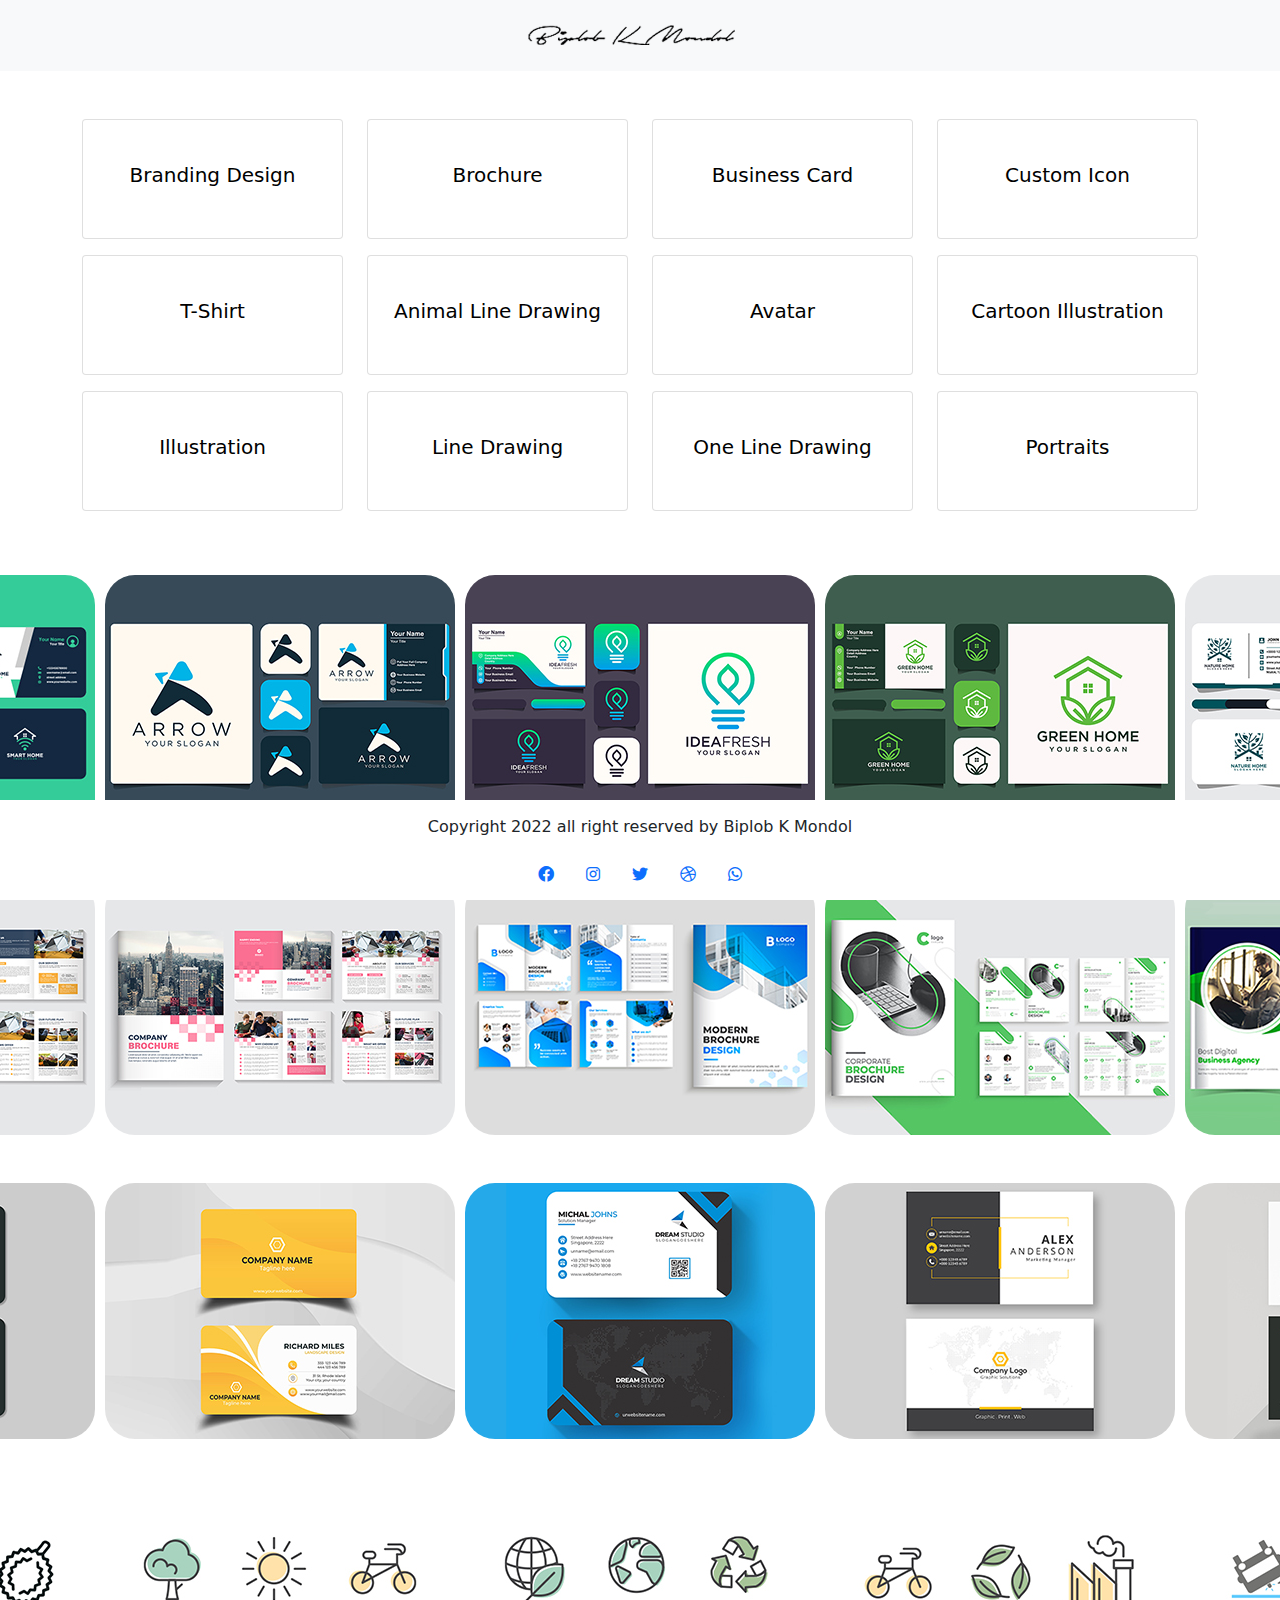
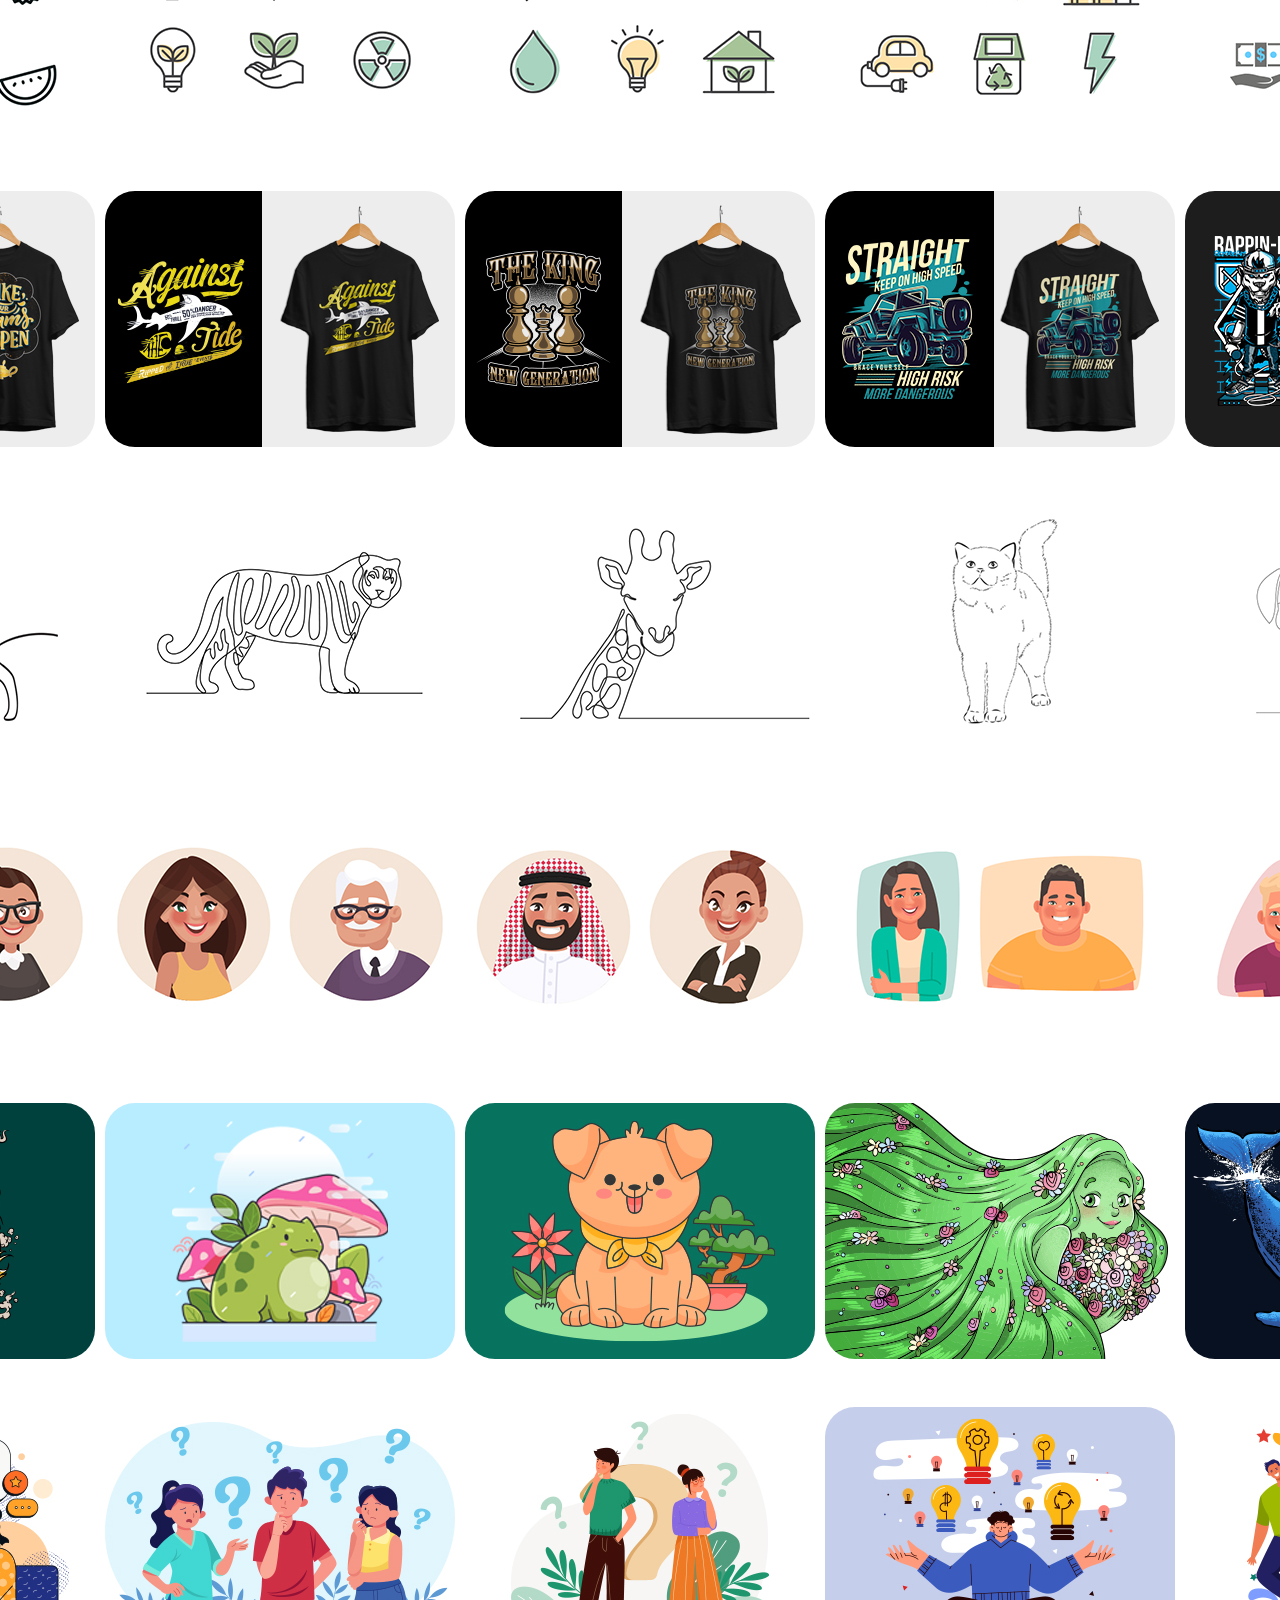
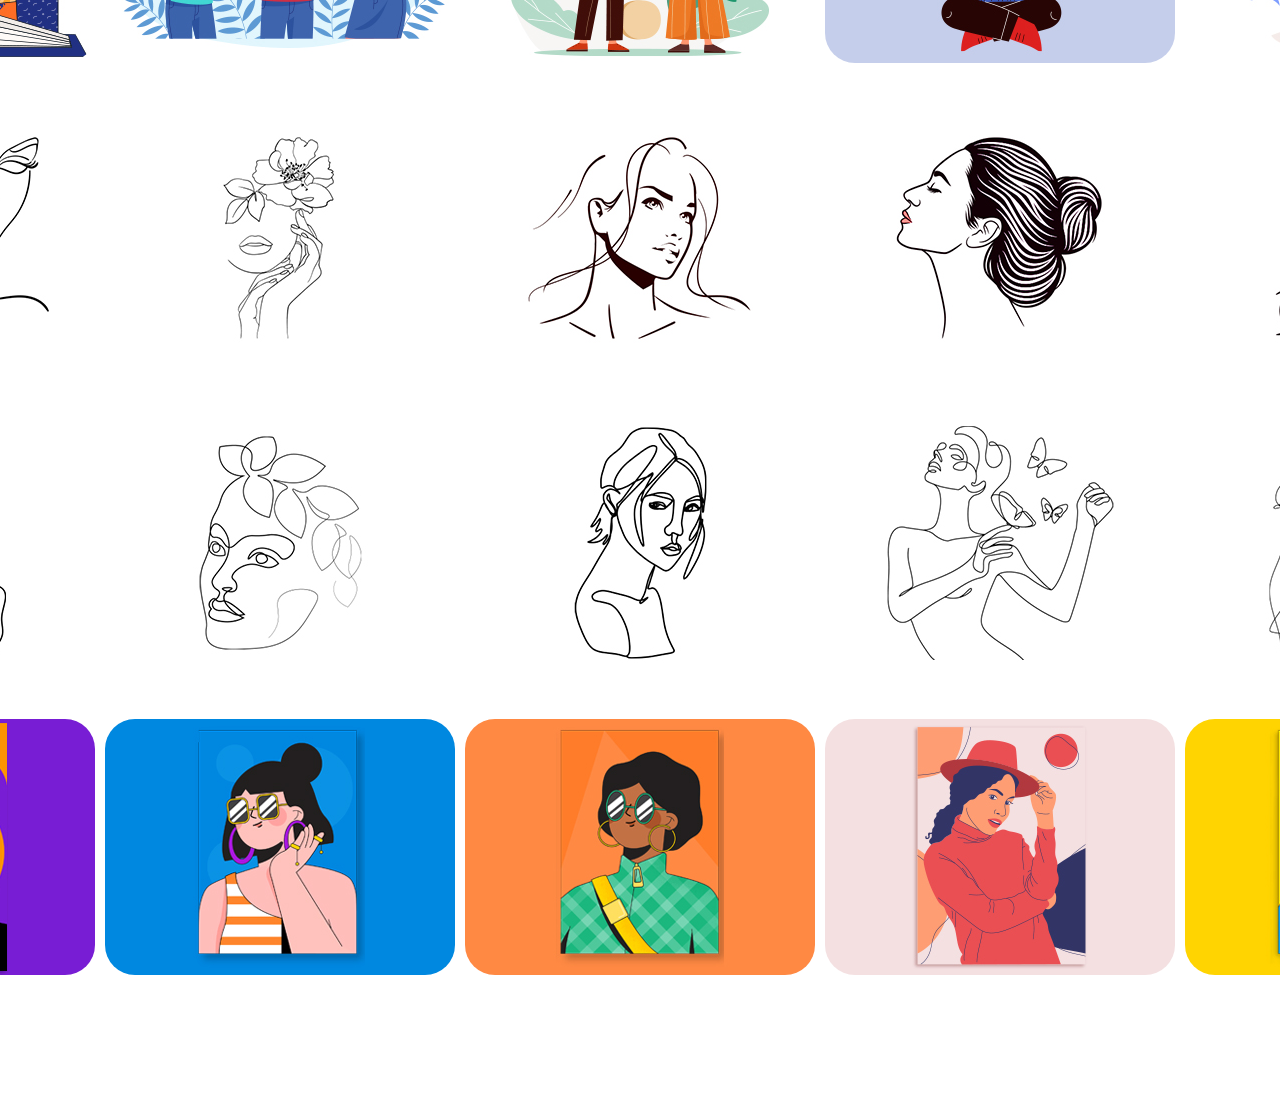
==== index.html @ dd664ac0 "Update files" ====
<!doctype html>
<html lang="en">
<head>
    <!-- Required meta tags -->
    <meta charset="utf-8">
    <meta name="viewport" content="width=device-width, initial-scale=1">

    <!-- Bootstrap CSS -->
    <link href="assets/vendors/bootstrap/css/bootstrap.min.css" rel="stylesheet"/>

    <!-- Fontawesome CSS -->
    <link rel="stylesheet" href="assets/vendors/font-awesome/css/all.min.css"/>

    <!-- Swiper CSS -->
    <link rel='stylesheet' href='assets/vendors/swiper/css/swiper.min.css'>

    <!-- Style CSS -->
    <link rel='stylesheet' href='assets/css/style.css'>

    <link rel="icon" type="image/x-icon" href="assets/images/logo/favicon.png">
    <title>Biplob K Mondol</title>
</head>
<body>
<!-- Navbar Start -->
<nav class="navbar navbar-light bg-light">
    <div class="container-fluid justify-content-center">
        <a class="navbar-brand" href="index.html">
            <img src="assets/images/logo/logo.png" alt=""/>
        </a>
    </div>
</nav>
<!-- Navbar End -->

<div class="mt-5 mb-5">
    <div class="container">
        <div class="row">
            <div class="col-lg-3 col-4 mb-3">
                <a href="branding-design.html" style="text-decoration: none;color: black">
                    <div class="card">
                        <div class="card-body d-flex justify-content-center align-items-center">
                            <h5 class="card-title text-center">Branding Design</h5>
                        </div>
                    </div>
                </a>
            </div>
            <div class="col-lg-3 col-4 mb-3">
                <a href="brocure.html" style="text-decoration: none;color: black">
                    <div class="card">
                        <div class="card-body d-flex justify-content-center align-items-center">
                            <h5 class="card-title text-center">Brochure</h5>
                        </div>
                    </div>
                </a>
            </div>
            <div class="col-lg-3 col-4 mb-3">
                <a href="business-card.html" style="text-decoration: none;color: black">
                    <div class="card">
                        <div class="card-body d-flex justify-content-center align-items-center">
                            <h5 class="card-title text-center">Business Card</h5>
                        </div>
                    </div>
                </a>
            </div>
            <div class="col-lg-3 col-4 mb-3">
                <a href="custom-icon.html" style="text-decoration: none;color: black">
                    <div class="card">
                        <div class="card-body d-flex justify-content-center align-items-center">
                            <h5 class="card-title text-center">Custom Icon</h5>
                        </div>
                    </div>
                </a>
            </div>
            <div class="col-lg-3 col-4 mb-3">
                <a href="t-shirt.html" style="text-decoration: none;color: black">
                    <div class="card">
                        <div class="card-body d-flex justify-content-center align-items-center">
                            <h5 class="card-title text-center">T-Shirt</h5>
                        </div>
                    </div>
                </a>
            </div>
            <div class="col-lg-3 col-4 mb-3">
                <a href="animal-line-drawing.html" style="text-decoration: none;color: black">
                    <div class="card">
                        <div class="card-body d-flex justify-content-center align-items-center">
                            <h5 class="card-title text-center">Animal Line Drawing</h5>
                        </div>
                    </div>
                </a>
            </div>
            <div class="col-lg-3 col-4 mb-3">
                <a href="avatar.html" style="text-decoration: none;color: black">
                    <div class="card">
                        <div class="card-body d-flex justify-content-center align-items-center">
                            <h5 class="card-title text-center">Avatar</h5>
                        </div>
                    </div>
                </a>
            </div>
            <div class="col-lg-3 col-4 mb-3">
                <a href="cartoon-illustration.html" style="text-decoration: none;color: black">
                    <div class="card">
                        <div class="card-body d-flex justify-content-center align-items-center">
                            <h5 class="card-title text-center">Cartoon Illustration</h5>
                        </div>
                    </div>
                </a>
            </div>
            <div class="col-lg-3 col-4 mb-3">
                <a href="illustration.html" style="text-decoration: none;color: black">
                    <div class="card">
                        <div class="card-body d-flex justify-content-center align-items-center">
                            <h5 class="card-title text-center">Illustration</h5>
                        </div>
                    </div>
                </a>
            </div>
            <div class="col-lg-3 col-4 mb-3">
                <a href="line-drawing.html" style="text-decoration: none;color: black">
                    <div class="card">
                        <div class="card-body d-flex justify-content-center align-items-center">
                            <h5 class="card-title text-center">Line Drawing</h5>
                        </div>
                    </div>
                </a>
            </div>
            <div class="col-lg-3 col-4 mb-3">
                <a href="one-line-drawing.html" style="text-decoration: none;color: black">
                    <div class="card">
                        <div class="card-body d-flex justify-content-center align-items-center">
                            <h5 class="card-title text-center">One Line Drawing</h5>
                        </div>
                    </div>
                </a>
            </div>
            <div class="col-lg-3 col-4 mb-3">
                <a href="portraits.html" style="text-decoration: none;color: black">
                    <div class="card">
                        <div class="card-body d-flex justify-content-center align-items-center">
                            <h5 class="card-title text-center">Portraits</h5>
                        </div>
                    </div>
                </a>
            </div>
        </div>
    </div>
</div>

<!-- Slider Start -->
<div class="mt-5">
    <div class="swiper-container swiper--top">
        <div class="swiper-wrapper">
            <div class="swiper-slide"><img src="assets/images/branding%20design/1.jpg" class="slider-image-size"
                                           alt=""/></div>
            <div class="swiper-slide"><img src="assets/images/branding%20design/2.jpg" class="slider-image-size"
                                           alt=""/></div>
            <div class="swiper-slide"><img src="assets/images/branding%20design/3.jpg" class="slider-image-size"
                                           alt=""/></div>
            <div class="swiper-slide"><img src="assets/images/branding%20design/4.jpg" class="slider-image-size"
                                           alt=""/></div>
            <div class="swiper-slide"><img src="assets/images/branding%20design/5.jpg" class="slider-image-size"
                                           alt=""/></div>
            <div class="swiper-slide"><img src="assets/images/branding%20design/6.jpg" class="slider-image-size"
                                           alt=""/></div>
            <div class="swiper-slide"><img src="assets/images/branding%20design/7.jpg" class="slider-image-size"
                                           alt=""/></div>
            <div class="swiper-slide"><img src="assets/images/branding%20design/8.jpg" class="slider-image-size"
                                           alt=""/></div>
            <div class="swiper-slide"><img src="assets/images/branding%20design/9.jpg" class="slider-image-size"
                                           alt=""/></div>
            <div class="swiper-slide"><img src="assets/images/branding%20design/10.jpg" class="slider-image-size"
                                           alt=""/></div>
        </div>
    </div>

    <div class="swiper-container swiper--bottom mt-5">
        <div class="swiper-wrapper">
            <div class="swiper-slide"><img src="assets/images/brochure/1.jpg" class="slider-image-size" alt=""/></div>
            <div class="swiper-slide"><img src="assets/images/brochure/2.jpg" class="slider-image-size" alt=""/></div>
            <div class="swiper-slide"><img src="assets/images/brochure/3.jpg" class="slider-image-size" alt=""/></div>
            <div class="swiper-slide"><img src="assets/images/brochure/4.jpg" class="slider-image-size" alt=""/></div>
            <div class="swiper-slide"><img src="assets/images/brochure/5.jpg" class="slider-image-size" alt=""/></div>
            <div class="swiper-slide"><img src="assets/images/brochure/6.jpg" class="slider-image-size" alt=""/></div>
            <div class="swiper-slide"><img src="assets/images/brochure/7.jpg" class="slider-image-size" alt=""/></div>
            <div class="swiper-slide"><img src="assets/images/brochure/8.jpg" class="slider-image-size" alt=""/></div>
            <div class="swiper-slide"><img src="assets/images/brochure/9.jpg" class="slider-image-size" alt=""/></div>
            <div class="swiper-slide"><img src="assets/images/brochure/10.jpg" class="slider-image-size" alt=""/></div>
        </div>
    </div>
</div>
<!-- Slider End -->

<!-- Slider Start -->
<div class="mt-5">
    <div class="swiper-container swiper--top">
        <div class="swiper-wrapper">
            <div class="swiper-slide"><img src="assets/images/business%20card/1.jpg" class="slider-image-size" alt=""/>
            </div>
            <div class="swiper-slide"><img src="assets/images/business%20card/2.jpg" class="slider-image-size" alt=""/>
            </div>
            <div class="swiper-slide"><img src="assets/images/business%20card/3.jpg" class="slider-image-size" alt=""/>
            </div>
            <div class="swiper-slide"><img src="assets/images/business%20card/4.jpg" class="slider-image-size" alt=""/>
            </div>
            <div class="swiper-slide"><img src="assets/images/business%20card/5.jpg" class="slider-image-size" alt=""/>
            </div>
            <div class="swiper-slide"><img src="assets/images/business%20card/6.jpg" class="slider-image-size" alt=""/>
            </div>
            <div class="swiper-slide"><img src="assets/images/business%20card/7.jpg" class="slider-image-size" alt=""/>
            </div>
            <div class="swiper-slide"><img src="assets/images/business%20card/8.jpg" class="slider-image-size" alt=""/>
            </div>
            <div class="swiper-slide"><img src="assets/images/business%20card/9.jpg" class="slider-image-size" alt=""/>
            </div>
            <div class="swiper-slide"><img src="assets/images/business%20card/10.jpg" class="slider-image-size" alt=""/>
            </div>
        </div>
    </div>

    <div class="swiper-container swiper--bottom mt-5">
        <div class="swiper-wrapper">
            <div class="swiper-slide"><img src="assets/images/custom%20icon/1.jpg" class="slider-image-size" alt=""/>
            </div>
            <div class="swiper-slide"><img src="assets/images/custom%20icon/2.jpg" class="slider-image-size" alt=""/>
            </div>
            <div class="swiper-slide"><img src="assets/images/custom%20icon/3.jpg" class="slider-image-size" alt=""/>
            </div>
            <div class="swiper-slide"><img src="assets/images/custom%20icon/4.jpg" class="slider-image-size" alt=""/>
            </div>
            <div class="swiper-slide"><img src="assets/images/custom%20icon/5.jpg" class="slider-image-size" alt=""/>
            </div>
            <div class="swiper-slide"><img src="assets/images/custom%20icon/6.jpg" class="slider-image-size" alt=""/>
            </div>
            <div class="swiper-slide"><img src="assets/images/custom%20icon/7.jpg" class="slider-image-size" alt=""/>
            </div>
            <div class="swiper-slide"><img src="assets/images/custom%20icon/8.jpg" class="slider-image-size" alt=""/>
            </div>
            <div class="swiper-slide"><img src="assets/images/custom%20icon/9.jpg" class="slider-image-size" alt=""/>
            </div>
            <div class="swiper-slide"><img src="assets/images/custom%20icon/10.jpg" class="slider-image-size" alt=""/>
            </div>
        </div>
    </div>
</div>
<!-- Slider End -->

<!-- Slider Start -->
<div class="mt-5">
    <div class="swiper-container swiper--top">
        <div class="swiper-wrapper">
            <div class="swiper-slide"><img src="assets/images/t-shirt/1.jpg" class="slider-image-size" alt=""/></div>
            <div class="swiper-slide"><img src="assets/images/t-shirt/2.jpg" class="slider-image-size" alt=""/></div>
            <div class="swiper-slide"><img src="assets/images/t-shirt/3.jpg" class="slider-image-size" alt=""/></div>
            <div class="swiper-slide"><img src="assets/images/t-shirt/4.jpg" class="slider-image-size" alt=""/></div>
            <div class="swiper-slide"><img src="assets/images/t-shirt/5.jpg" class="slider-image-size" alt=""/></div>
            <div class="swiper-slide"><img src="assets/images/t-shirt/6.jpg" class="slider-image-size" alt=""/></div>
            <div class="swiper-slide"><img src="assets/images/t-shirt/7.jpg" class="slider-image-size" alt=""/></div>
            <div class="swiper-slide"><img src="assets/images/t-shirt/8.jpg" class="slider-image-size" alt=""/></div>
            <div class="swiper-slide"><img src="assets/images/t-shirt/9.jpg" class="slider-image-size" alt=""/></div>
            <div class="swiper-slide"><img src="assets/images/t-shirt/10.jpg" class="slider-image-size" alt=""/></div>
        </div>
    </div>

    <div class="swiper-container swiper--bottom mt-5">
        <div class="swiper-wrapper">
            <div class="swiper-slide"><img src="assets/images/animal%20line%20drawing/1.jpg" class="slider-image-size"
                                           alt=""/>
            </div>
            <div class="swiper-slide"><img src="assets/images/animal%20line%20drawing/2.jpg" class="slider-image-size"
                                           alt=""/>
            </div>
            <div class="swiper-slide"><img src="assets/images/animal%20line%20drawing/3.jpg" class="slider-image-size"
                                           alt=""/>
            </div>
            <div class="swiper-slide"><img src="assets/images/animal%20line%20drawing/4.jpg" class="slider-image-size"
                                           alt=""/>
            </div>
            <div class="swiper-slide"><img src="assets/images/animal%20line%20drawing/5.jpg" class="slider-image-size"
                                           alt=""/>
            </div>
            <div class="swiper-slide"><img src="assets/images/animal%20line%20drawing/6.jpg" class="slider-image-size"
                                           alt=""/>
            </div>
            <div class="swiper-slide"><img src="assets/images/animal%20line%20drawing/7.jpg" class="slider-image-size"
                                           alt=""/>
            </div>
            <div class="swiper-slide"><img src="assets/images/animal%20line%20drawing/8.jpg" class="slider-image-size"
                                           alt=""/>
            </div>
            <div class="swiper-slide"><img src="assets/images/animal%20line%20drawing/9.jpg" class="slider-image-size"
                                           alt=""/>
            </div>
            <div class="swiper-slide"><img src="assets/images/animal%20line%20drawing/10.jpg" class="slider-image-size"
                                           alt=""/>
            </div>
        </div>
    </div>
</div>
<!-- Slider End -->

<!-- Slider Start -->
<div class="mt-5">
    <div class="swiper-container swiper--top">
        <div class="swiper-wrapper">
            <div class="swiper-slide"><img src="assets/images/avater/1.jpg" class="slider-image-size" alt=""/></div>
            <div class="swiper-slide"><img src="assets/images/avater/2.jpg" class="slider-image-size" alt=""/></div>
            <div class="swiper-slide"><img src="assets/images/avater/3.jpg" class="slider-image-size" alt=""/></div>
            <div class="swiper-slide"><img src="assets/images/avater/4.jpg" class="slider-image-size" alt=""/></div>
            <div class="swiper-slide"><img src="assets/images/avater/5.jpg" class="slider-image-size" alt=""/></div>
            <div class="swiper-slide"><img src="assets/images/avater/6.jpg" class="slider-image-size" alt=""/></div>
            <div class="swiper-slide"><img src="assets/images/avater/7.jpg" class="slider-image-size" alt=""/></div>
            <div class="swiper-slide"><img src="assets/images/avater/8.jpg" class="slider-image-size" alt=""/></div>
            <div class="swiper-slide"><img src="assets/images/avater/9.jpg" class="slider-image-size" alt=""/></div>
            <div class="swiper-slide"><img src="assets/images/avater/10.jpg" class="slider-image-size" alt=""/></div>
        </div>
    </div>

    <div class="swiper-container swiper--bottom mt-5">
        <div class="swiper-wrapper">
            <div class="swiper-slide"><img src="assets/images/cartoon%20illustration/1.jpg" class="slider-image-size"
                                           alt=""/>
            </div>
            <div class="swiper-slide"><img src="assets/images/cartoon%20illustration/2.jpg" class="slider-image-size"
                                           alt=""/>
            </div>
            <div class="swiper-slide"><img src="assets/images/cartoon%20illustration/3.jpg" class="slider-image-size"
                                           alt=""/>
            </div>
            <div class="swiper-slide"><img src="assets/images/cartoon%20illustration/4.jpg" class="slider-image-size"
                                           alt=""/>
            </div>
            <div class="swiper-slide"><img src="assets/images/cartoon%20illustration/5.jpg" class="slider-image-size"
                                           alt=""/>
            </div>
            <div class="swiper-slide"><img src="assets/images/cartoon%20illustration/6.jpg" class="slider-image-size"
                                           alt=""/>
            </div>
            <div class="swiper-slide"><img src="assets/images/cartoon%20illustration/7.jpg" class="slider-image-size"
                                           alt=""/>
            </div>
            <div class="swiper-slide"><img src="assets/images/cartoon%20illustration/8.jpg" class="slider-image-size"
                                           alt=""/>
            </div>
            <div class="swiper-slide"><img src="assets/images/cartoon%20illustration/9.jpg" class="slider-image-size"
                                           alt=""/>
            </div>
            <div class="swiper-slide"><img src="assets/images/cartoon%20illustration/10.jpg" class="slider-image-size"
                                           alt=""/>
            </div>
        </div>
    </div>
</div>
<!-- Slider End -->

<!-- Slider Start -->
<div class="mt-5">
    <div class="swiper-container swiper--top">
        <div class="swiper-wrapper">
            <div class="swiper-slide"><img src="assets/images/illustration/1.jpg" class="slider-image-size" alt=""/>
            </div>
            <div class="swiper-slide"><img src="assets/images/illustration/2.jpg" class="slider-image-size" alt=""/>
            </div>
            <div class="swiper-slide"><img src="assets/images/illustration/3.jpg" class="slider-image-size" alt=""/>
            </div>
            <div class="swiper-slide"><img src="assets/images/illustration/4.jpg" class="slider-image-size" alt=""/>
            </div>
            <div class="swiper-slide"><img src="assets/images/illustration/5.jpg" class="slider-image-size" alt=""/>
            </div>
            <div class="swiper-slide"><img src="assets/images/illustration/6.jpg" class="slider-image-size" alt=""/>
            </div>
            <div class="swiper-slide"><img src="assets/images/illustration/7.jpg" class="slider-image-size" alt=""/>
            </div>
            <div class="swiper-slide"><img src="assets/images/illustration/8.jpg" class="slider-image-size" alt=""/>
            </div>
            <div class="swiper-slide"><img src="assets/images/illustration/9.jpg" class="slider-image-size" alt=""/>
            </div>
            <div class="swiper-slide"><img src="assets/images/illustration/10.jpg" class="slider-image-size" alt=""/>
            </div>
        </div>
    </div>

    <div class="swiper-container swiper--bottom mt-5">
        <div class="swiper-wrapper">
            <div class="swiper-slide"><img src="assets/images/line%20drawing/1.jpg" class="slider-image-size" alt=""/>
            </div>
            <div class="swiper-slide"><img src="assets/images/line%20drawing/2.jpg" class="slider-image-size" alt=""/>
            </div>
            <div class="swiper-slide"><img src="assets/images/line%20drawing/3.jpg" class="slider-image-size" alt=""/>
            </div>
            <div class="swiper-slide"><img src="assets/images/line%20drawing/4.jpg" class="slider-image-size" alt=""/>
            </div>
            <div class="swiper-slide"><img src="assets/images/line%20drawing/5.jpg" class="slider-image-size" alt=""/>
            </div>
            <div class="swiper-slide"><img src="assets/images/line%20drawing/6.jpg" class="slider-image-size" alt=""/>
            </div>
            <div class="swiper-slide"><img src="assets/images/line%20drawing/7.jpg" class="slider-image-size" alt=""/>
            </div>
            <div class="swiper-slide"><img src="assets/images/line%20drawing/8.jpg" class="slider-image-size" alt=""/>
            </div>
            <div class="swiper-slide"><img src="assets/images/line%20drawing/9.jpg" class="slider-image-size" alt=""/>
            </div>
            <div class="swiper-slide"><img src="assets/images/line%20drawing/10.jpg" class="slider-image-size" alt=""/>
            </div>
        </div>
    </div>
</div>
<!-- Slider End -->

<!-- Slider Start -->
<div class="mt-5 mb-5 pb-5">
    <div class="swiper-container swiper--top">
        <div class="swiper-wrapper">
            <div class="swiper-slide"><img src="assets/images/one%20line%20drawing/1.jpg" class="slider-image-size"
                                           alt=""/></div>
            <div class="swiper-slide"><img src="assets/images/one%20line%20drawing/2.jpg" class="slider-image-size"
                                           alt=""/></div>
            <div class="swiper-slide"><img src="assets/images/one%20line%20drawing/3.jpg" class="slider-image-size"
                                           alt=""/></div>
            <div class="swiper-slide"><img src="assets/images/one%20line%20drawing/4.jpg" class="slider-image-size"
                                           alt=""/></div>
            <div class="swiper-slide"><img src="assets/images/one%20line%20drawing/5.jpg" class="slider-image-size"
                                           alt=""/></div>
            <div class="swiper-slide"><img src="assets/images/one%20line%20drawing/6.jpg" class="slider-image-size"
                                           alt=""/></div>
            <div class="swiper-slide"><img src="assets/images/one%20line%20drawing/7.jpg" class="slider-image-size"
                                           alt=""/></div>
            <div class="swiper-slide"><img src="assets/images/one%20line%20drawing/8.jpg" class="slider-image-size"
                                           alt=""/></div>
            <div class="swiper-slide"><img src="assets/images/one%20line%20drawing/9.jpg" class="slider-image-size"
                                           alt=""/></div>
            <div class="swiper-slide"><img src="assets/images/one%20line%20drawing/10.jpg" class="slider-image-size"
                                           alt=""/></div>
        </div>
    </div>

    <div class="swiper-container swiper--bottom mt-5 mb-5">
        <div class="swiper-wrapper">
            <div class="swiper-slide"><img src="assets/images/portraits/1.jpg" class="slider-image-size" alt=""/>
            </div>
            <div class="swiper-slide"><img src="assets/images/portraits/2.jpg" class="slider-image-size" alt=""/>
            </div>
            <div class="swiper-slide"><img src="assets/images/portraits/3.jpg" class="slider-image-size" alt=""/>
            </div>
            <div class="swiper-slide"><img src="assets/images/portraits/4.jpg" class="slider-image-size" alt=""/>
            </div>
            <div class="swiper-slide"><img src="assets/images/portraits/5.jpg" class="slider-image-size" alt=""/>
            </div>
            <div class="swiper-slide"><img src="assets/images/portraits/6.jpg" class="slider-image-size" alt=""/>
            </div>
            <div class="swiper-slide"><img src="assets/images/portraits/7.jpg" class="slider-image-size" alt=""/>
            </div>
            <div class="swiper-slide"><img src="assets/images/portraits/8.jpg" class="slider-image-size" alt=""/>
            </div>
            <div class="swiper-slide"><img src="assets/images/portraits/9.jpg" class="slider-image-size" alt=""/>
            </div>
            <div class="swiper-slide"><img src="assets/images/portraits/10.jpg" class="slider-image-size" alt=""/>
            </div>
        </div>
    </div>
</div>
<!-- Slider End -->

<footer class="fixed-footer">
    <p class="text-center">
        Copyright 2022 all right reserved by Biplob K Mondol
    </p>
    <ul class="nav justify-content-center">
        <li class="nav-item">
            <a class="nav-link" href="#"><i class="fa-brands fa-facebook"></i></a>
        </li>
        <li class="nav-item">
            <a class="nav-link" href="#"><i class="fa-brands fa-instagram"></i></a>
        </li>
        <li class="nav-item">
            <a class="nav-link" href="#"><i class="fa-brands fa-twitter"></i></a>
        </li>
        <li class="nav-item">
            <a class="nav-link" href="#"><i class="fa-brands fa-dribbble"></i></a>
        </li>
        <li class="nav-item">
            <a class="nav-link" href="#"><i class="fa-brands fa-whatsapp"></i></a>
        </li>
    </ul>
</footer>
<!-- Bootstrap JS -->
<script src="assets/vendors/bootstrap/js/bootstrap.bundle.min.js"></script>

<!-- Swiper JS -->
<script src="assets/vendors/swiper/js/swiper.min.js"></script>

<!-- Main JS -->
<script src="assets/js/main.js"></script>

</body>
</html>
---- assets/css/style.css ----
.slider-image-size{
    height: 256px;
    width: 350px;
    border-radius: 30px;
}

.swiper-container {
    width: 100%;
    height: 100%;
    position: relative;
}
.swiper-container:after {
    content: "";
    display: block;
    width: 100%;
    height: 1px;
    background-size: 10% 1px;
    background-position: -50px;
    background-repeat: repeat-x;
    position: absolute;
    left: -10%;
    top: 40%;
    -webkit-animation: line-slide 60s forwards infinite linear;
    animation: line-slide 60s forwards infinite linear;
    z-index: 1;
}
.swiper-container.swiper--bottom:after {
    animation-direction: reverse;
}

.swiper-wrapper {
    transition-timing-function: linear !important;
    position: relative;
}

.swiper-slide {
    text-align: center;
    font-size: 33px;
    background: #fff;
    display: flex;
    justify-content: center;
    align-items: center;
    width: auto;
    position: relative;
    overflow: hidden;
    padding: 0 5px;
}

@-webkit-keyframes line-slide {
    0% {
        background-position: -5% 0;
    }
    100% {
        background-position: 100% 0;
    }
}

@keyframes line-slide {
    0% {
        background-position: -5% 0;
    }
    100% {
        background-position: 100% 0;
    }
}

.fixed-footer {
    padding-top: 15px;
    background-color: white;
    z-index: 2;
    position: fixed;
    height: 100px;
    bottom: 0;
    width: 100%;
}

.card{
    height: 120px;
}
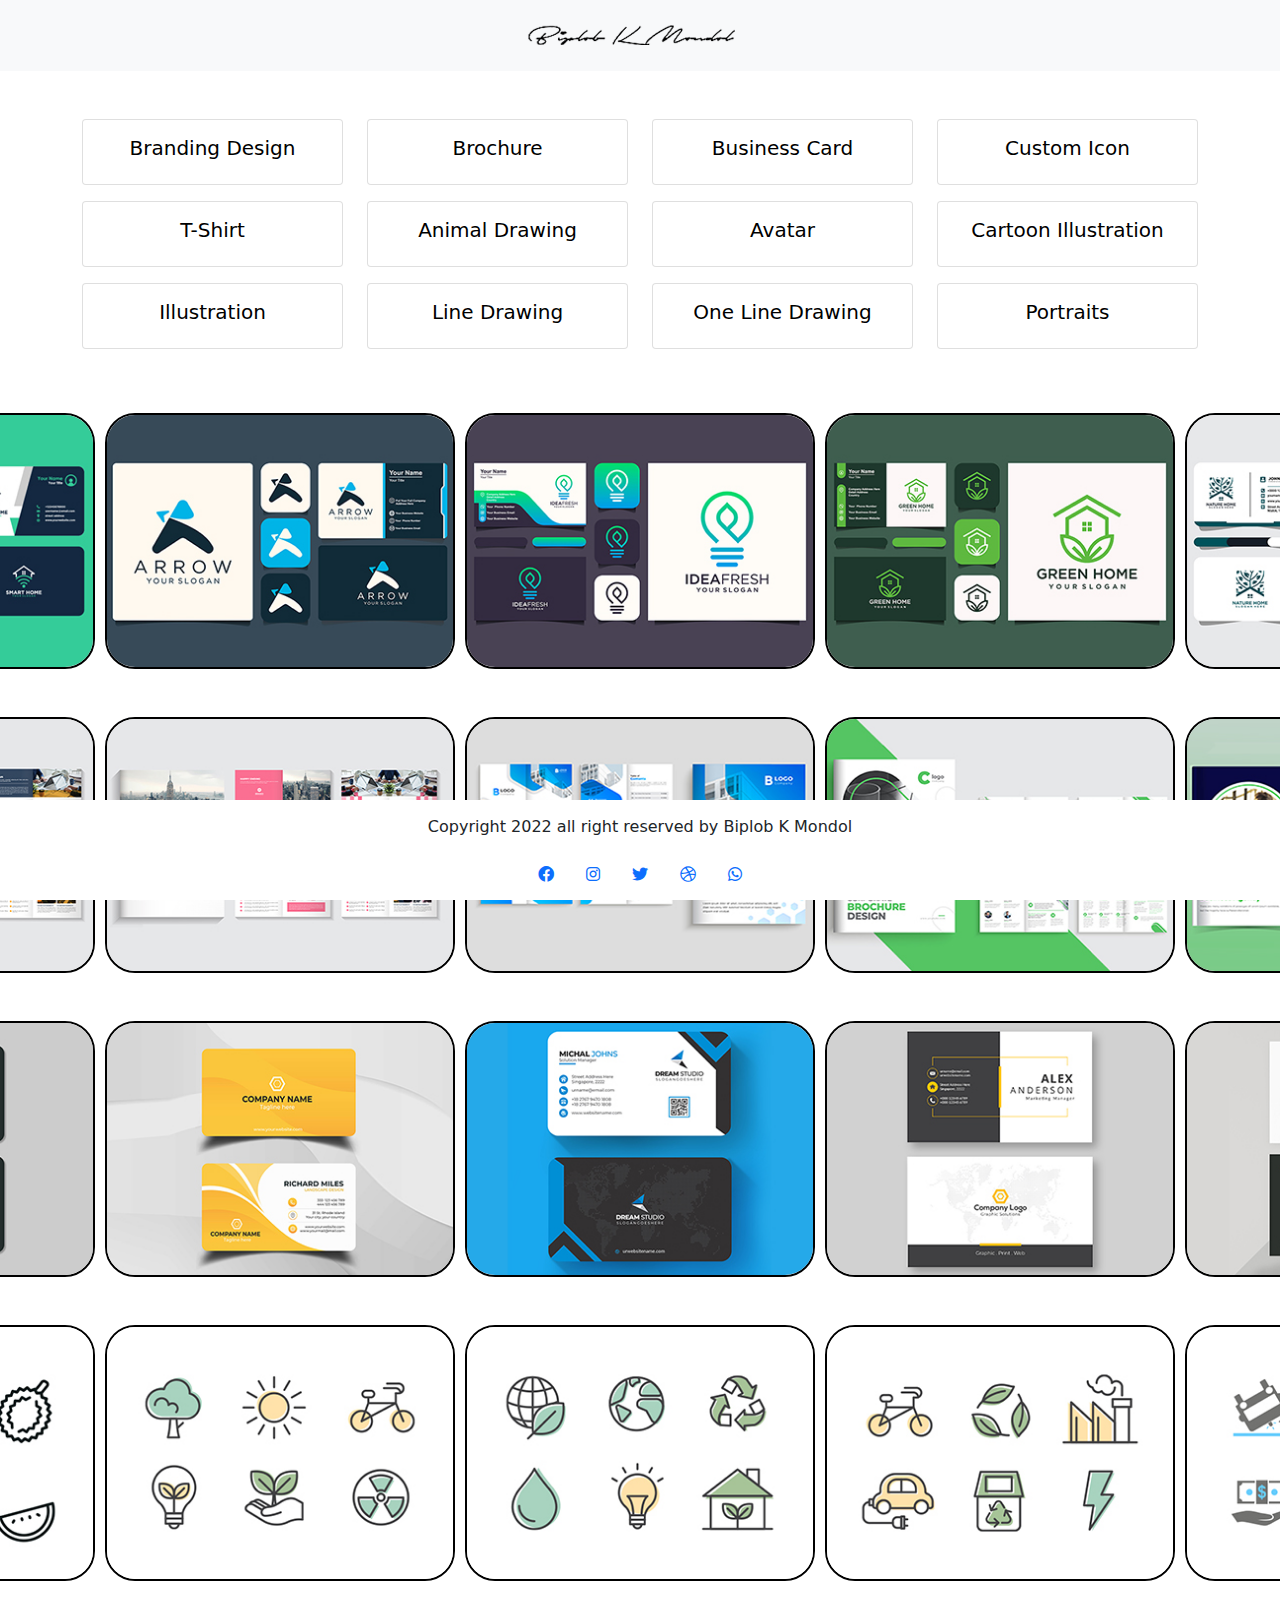
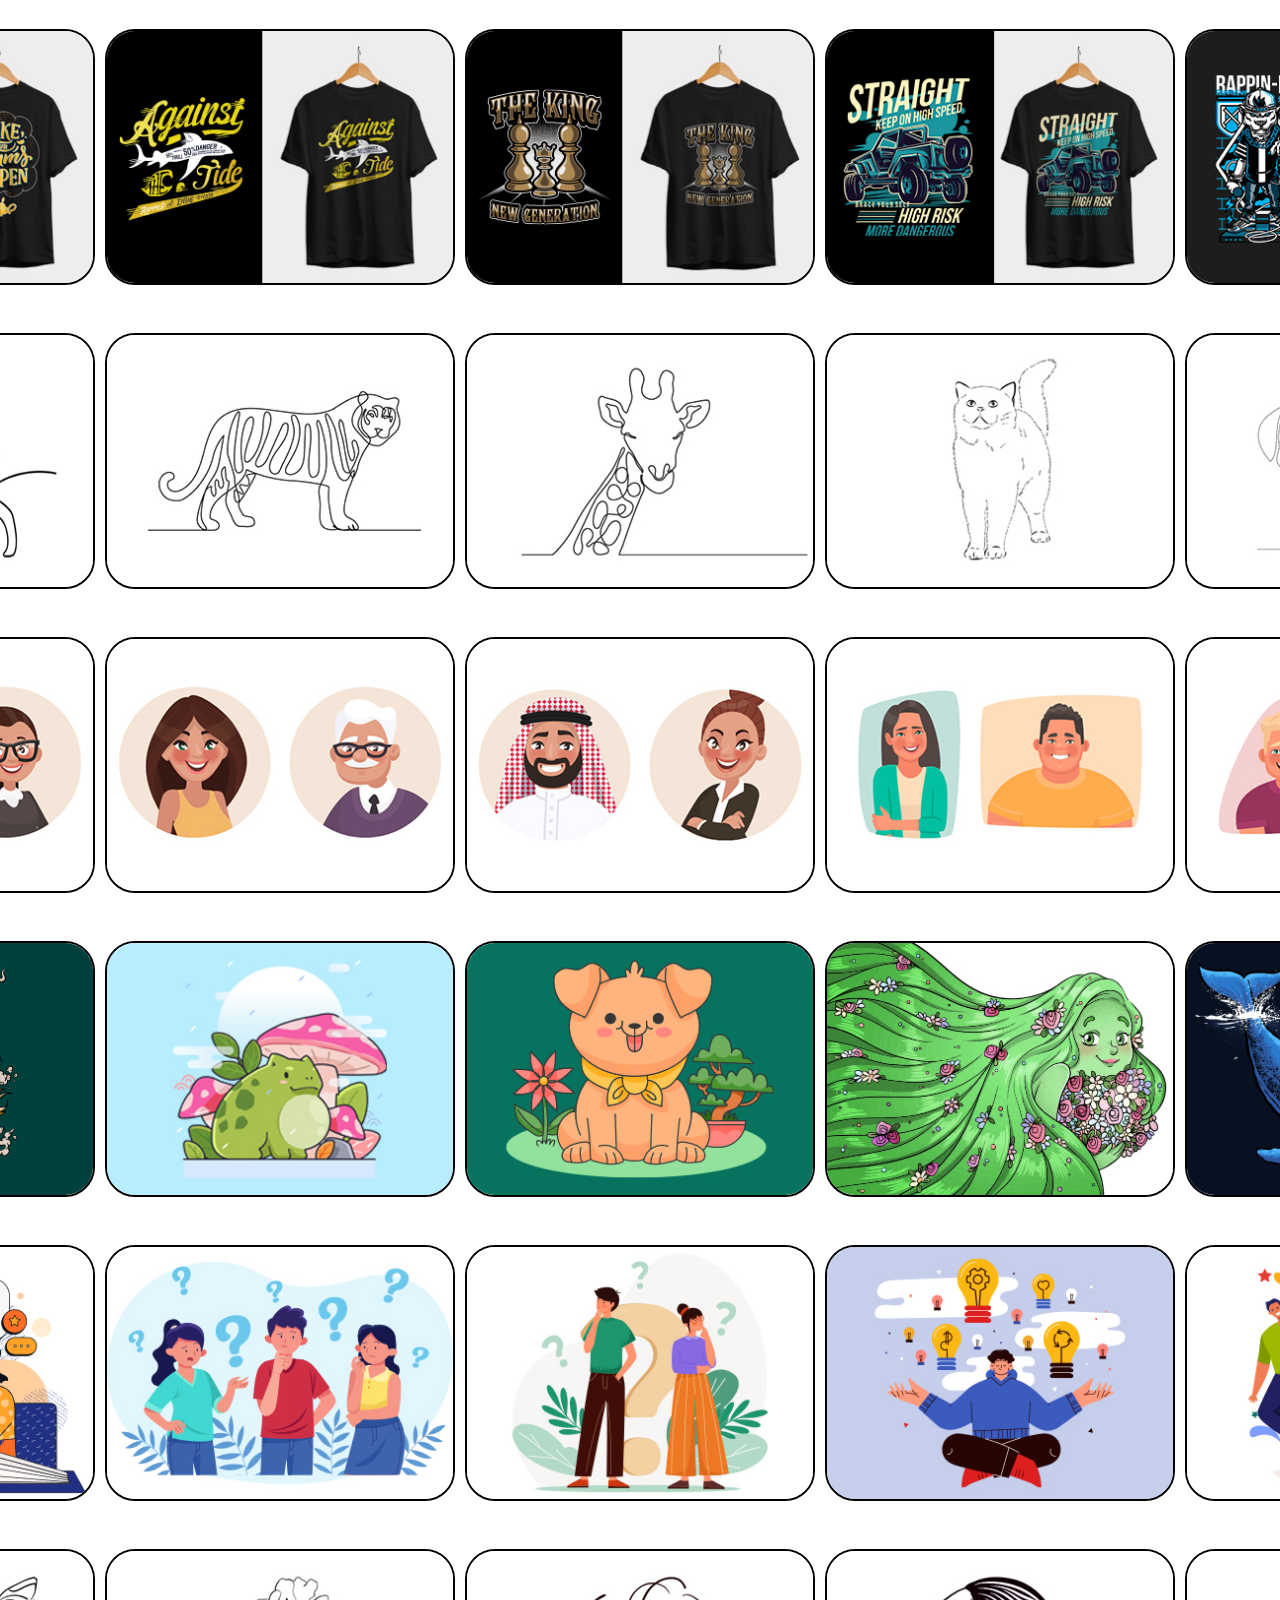
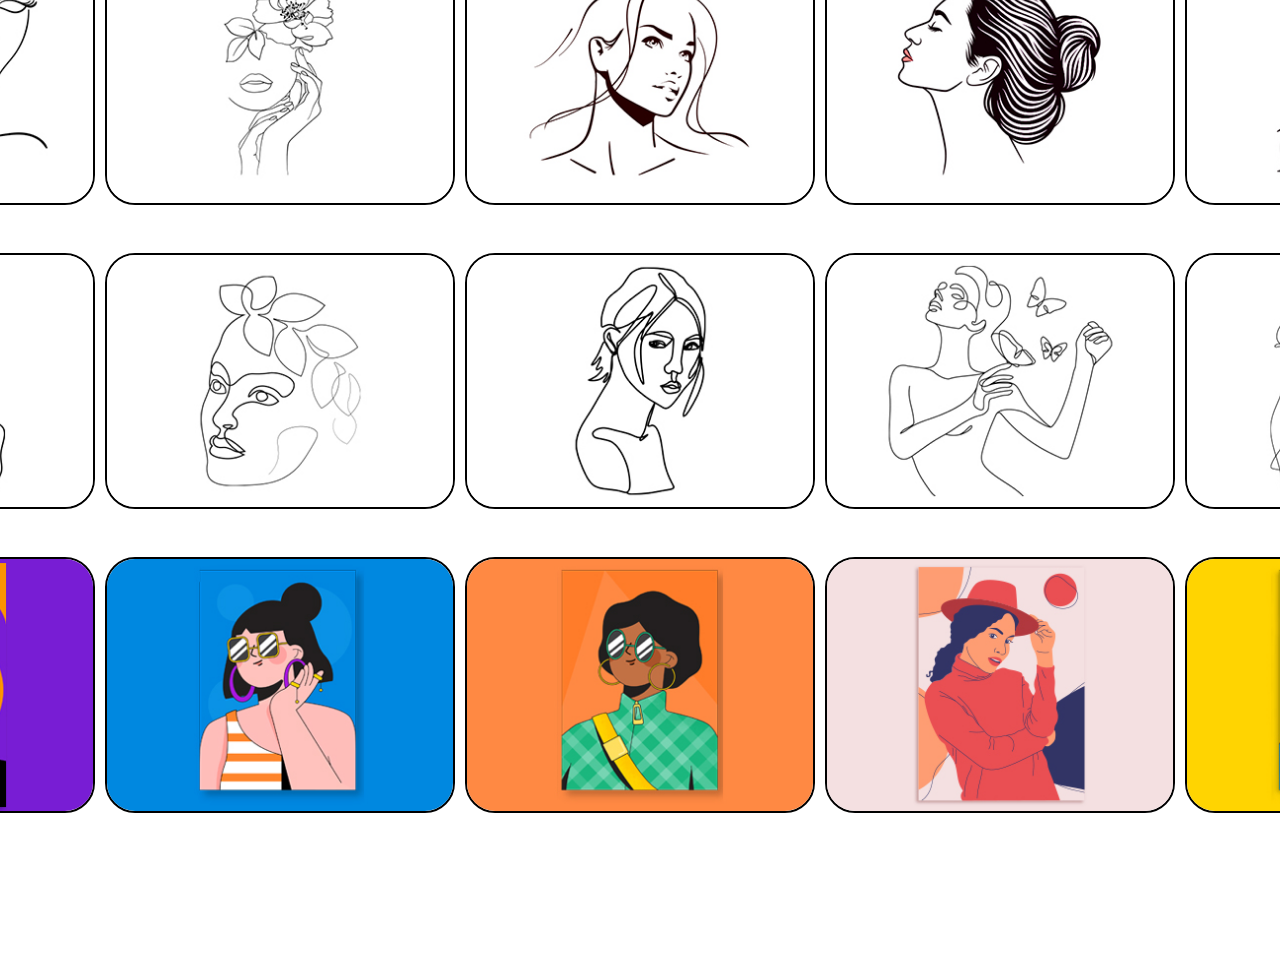
==== commit dacd47ee: "Update files" ====
--- a/index.html
+++ b/index.html
@@ -34,7 +34,7 @@
 <div class="mt-5 mb-5">
     <div class="container">
         <div class="row">
-            <div class="col-lg-3 col-4 mb-3">
+            <div class="col-lg-3 col-6 mb-3">
                 <a href="branding-design.html" style="text-decoration: none;color: black">
                     <div class="card">
                         <div class="card-body d-flex justify-content-center align-items-center">
@@ -43,7 +43,7 @@
                     </div>
                 </a>
             </div>
-            <div class="col-lg-3 col-4 mb-3">
+            <div class="col-lg-3 col-6 mb-3">
                 <a href="brocure.html" style="text-decoration: none;color: black">
                     <div class="card">
                         <div class="card-body d-flex justify-content-center align-items-center">
@@ -52,7 +52,7 @@
                     </div>
                 </a>
             </div>
-            <div class="col-lg-3 col-4 mb-3">
+            <div class="col-lg-3 col-6 mb-3">
                 <a href="business-card.html" style="text-decoration: none;color: black">
                     <div class="card">
                         <div class="card-body d-flex justify-content-center align-items-center">
@@ -61,7 +61,7 @@
                     </div>
                 </a>
             </div>
-            <div class="col-lg-3 col-4 mb-3">
+            <div class="col-lg-3 col-6 mb-3">
                 <a href="custom-icon.html" style="text-decoration: none;color: black">
                     <div class="card">
                         <div class="card-body d-flex justify-content-center align-items-center">
@@ -70,7 +70,7 @@
                     </div>
                 </a>
             </div>
-            <div class="col-lg-3 col-4 mb-3">
+            <div class="col-lg-3 col-6 mb-3">
                 <a href="t-shirt.html" style="text-decoration: none;color: black">
                     <div class="card">
                         <div class="card-body d-flex justify-content-center align-items-center">
@@ -79,16 +79,16 @@
                     </div>
                 </a>
             </div>
-            <div class="col-lg-3 col-4 mb-3">
+            <div class="col-lg-3 col-6 mb-3">
                 <a href="animal-line-drawing.html" style="text-decoration: none;color: black">
                     <div class="card">
                         <div class="card-body d-flex justify-content-center align-items-center">
-                            <h5 class="card-title text-center">Animal Line Drawing</h5>
-                        </div>
-                    </div>
-                </a>
-            </div>
-            <div class="col-lg-3 col-4 mb-3">
+                            <h5 class="card-title text-center">Animal Drawing</h5>
+                        </div>
+                    </div>
+                </a>
+            </div>
+            <div class="col-lg-3 col-6 mb-3">
                 <a href="avatar.html" style="text-decoration: none;color: black">
                     <div class="card">
                         <div class="card-body d-flex justify-content-center align-items-center">
@@ -97,7 +97,7 @@
                     </div>
                 </a>
             </div>
-            <div class="col-lg-3 col-4 mb-3">
+            <div class="col-lg-3 col-6 mb-3">
                 <a href="cartoon-illustration.html" style="text-decoration: none;color: black">
                     <div class="card">
                         <div class="card-body d-flex justify-content-center align-items-center">
@@ -106,7 +106,7 @@
                     </div>
                 </a>
             </div>
-            <div class="col-lg-3 col-4 mb-3">
+            <div class="col-lg-3 col-6 mb-3">
                 <a href="illustration.html" style="text-decoration: none;color: black">
                     <div class="card">
                         <div class="card-body d-flex justify-content-center align-items-center">
@@ -115,7 +115,7 @@
                     </div>
                 </a>
             </div>
-            <div class="col-lg-3 col-4 mb-3">
+            <div class="col-lg-3 col-6 mb-3">
                 <a href="line-drawing.html" style="text-decoration: none;color: black">
                     <div class="card">
                         <div class="card-body d-flex justify-content-center align-items-center">
@@ -124,7 +124,7 @@
                     </div>
                 </a>
             </div>
-            <div class="col-lg-3 col-4 mb-3">
+            <div class="col-lg-3 col-6 mb-3">
                 <a href="one-line-drawing.html" style="text-decoration: none;color: black">
                     <div class="card">
                         <div class="card-body d-flex justify-content-center align-items-center">
@@ -133,7 +133,7 @@
                     </div>
                 </a>
             </div>
-            <div class="col-lg-3 col-4 mb-3">
+            <div class="col-lg-3 col-6 mb-3">
                 <a href="portraits.html" style="text-decoration: none;color: black">
                     <div class="card">
                         <div class="card-body d-flex justify-content-center align-items-center">
--- a/assets/css/style.css
+++ b/assets/css/style.css
@@ -1,4 +1,5 @@
 .slider-image-size{
+    border: 2px solid black;
     height: 256px;
     width: 350px;
     border-radius: 30px;
@@ -73,7 +74,3 @@
     bottom: 0;
     width: 100%;
 }
-
-.card{
-    height: 120px;
-}
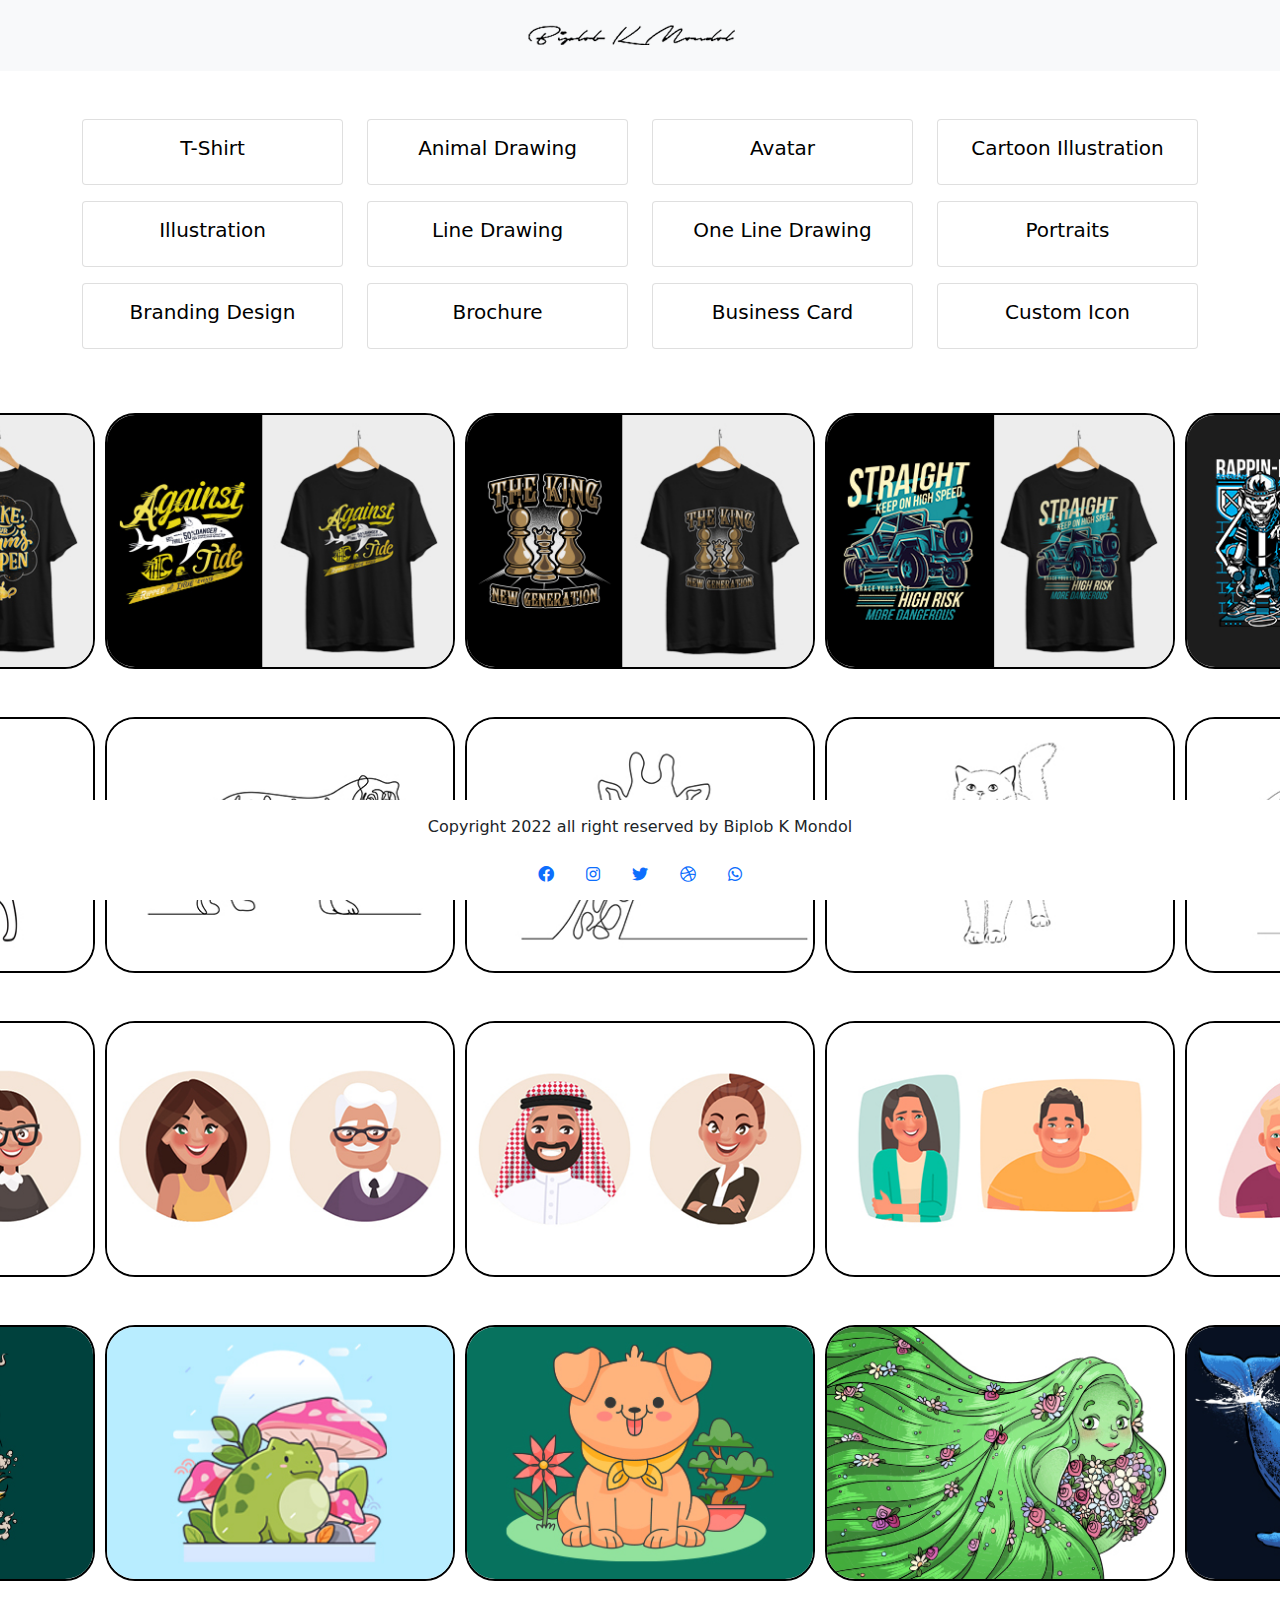
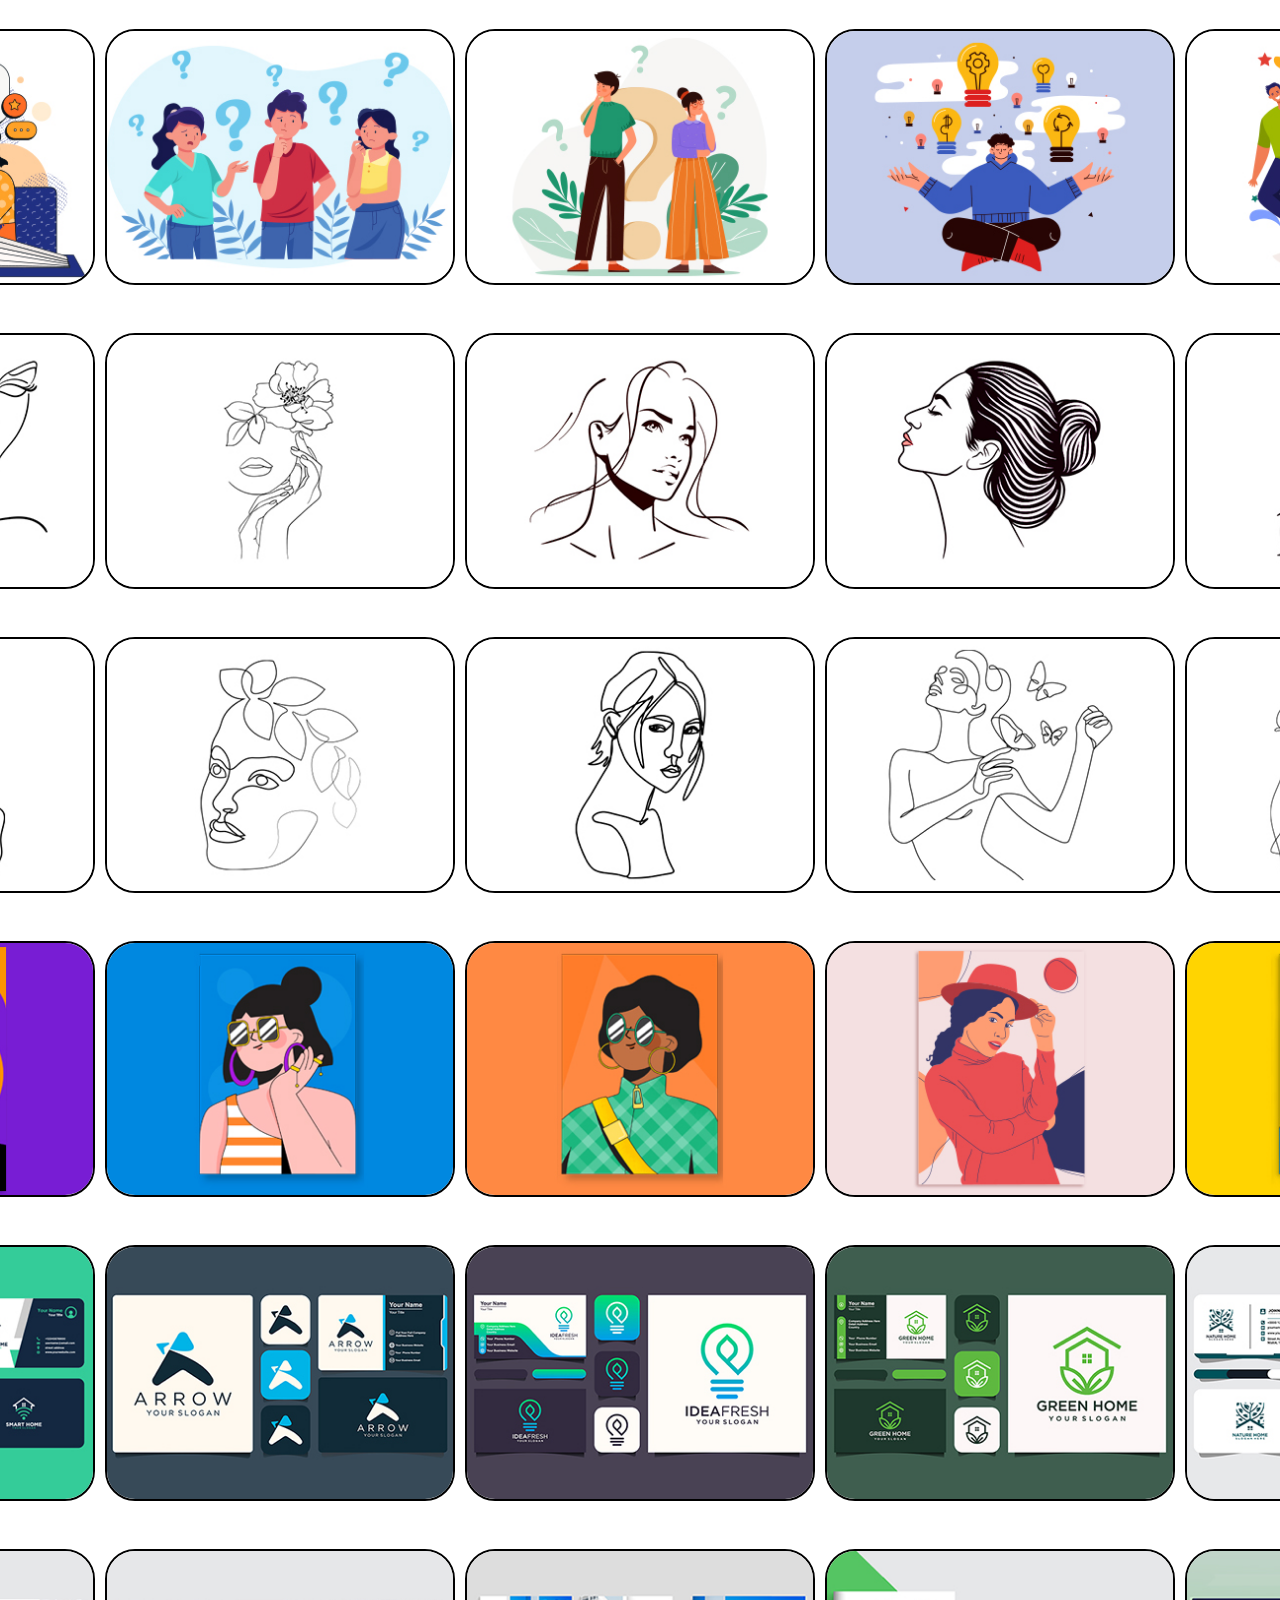
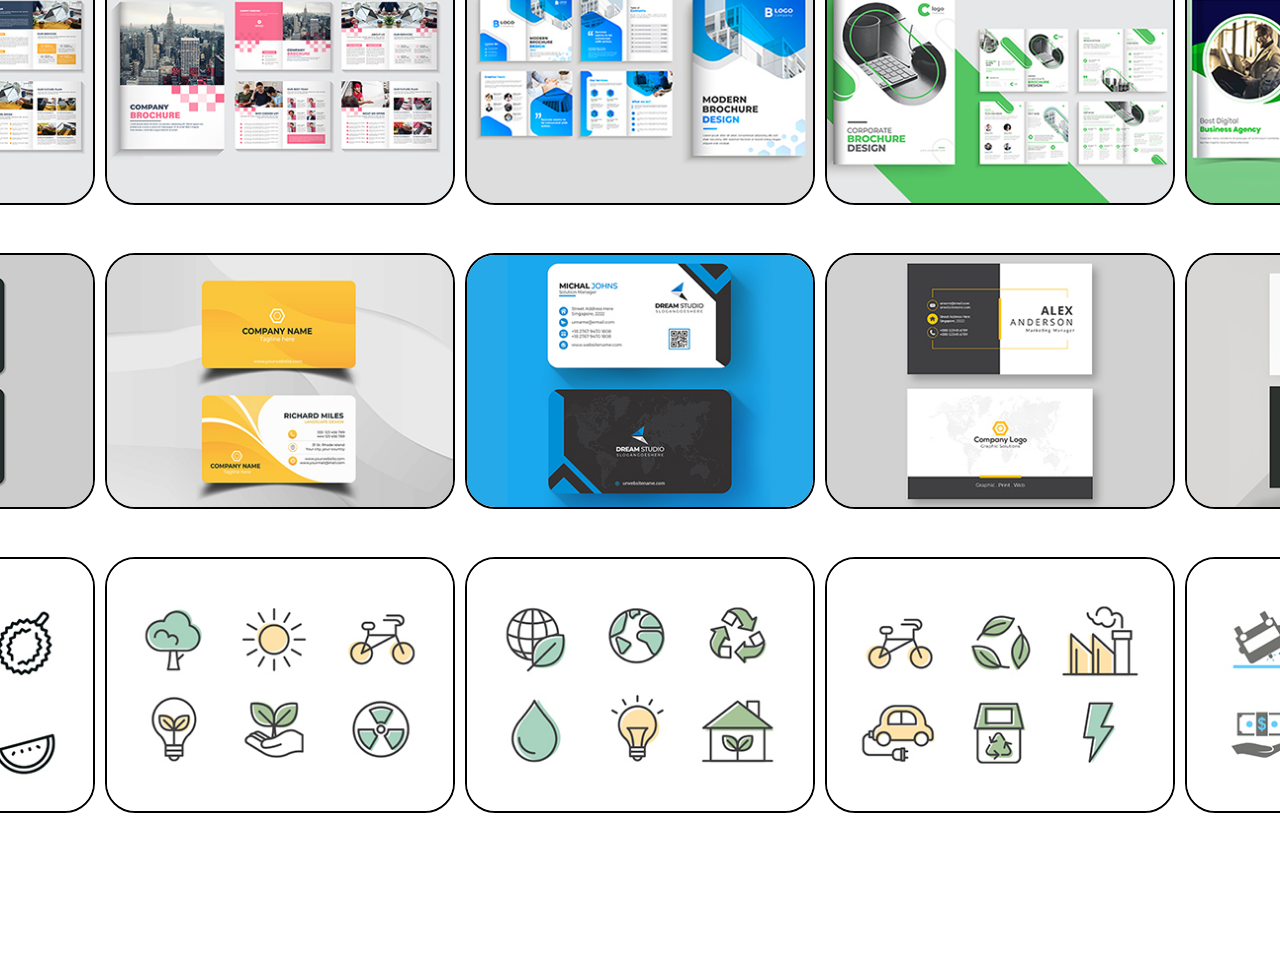
==== commit 8e36a8a8: "Update files" ====
--- a/index.html
+++ b/index.html
@@ -35,6 +35,78 @@
     <div class="container">
         <div class="row">
             <div class="col-lg-3 col-6 mb-3">
+                <a href="t-shirt.html" style="text-decoration: none;color: black">
+                    <div class="card">
+                        <div class="card-body d-flex justify-content-center align-items-center">
+                            <h5 class="card-title text-center">T-Shirt</h5>
+                        </div>
+                    </div>
+                </a>
+            </div>
+            <div class="col-lg-3 col-6 mb-3">
+                <a href="animal-line-drawing.html" style="text-decoration: none;color: black">
+                    <div class="card">
+                        <div class="card-body d-flex justify-content-center align-items-center">
+                            <h5 class="card-title text-center">Animal Drawing</h5>
+                        </div>
+                    </div>
+                </a>
+            </div>
+            <div class="col-lg-3 col-6 mb-3">
+                <a href="avatar.html" style="text-decoration: none;color: black">
+                    <div class="card">
+                        <div class="card-body d-flex justify-content-center align-items-center">
+                            <h5 class="card-title text-center">Avatar</h5>
+                        </div>
+                    </div>
+                </a>
+            </div>
+            <div class="col-lg-3 col-6 mb-3">
+                <a href="cartoon-illustration.html" style="text-decoration: none;color: black">
+                    <div class="card">
+                        <div class="card-body d-flex justify-content-center align-items-center">
+                            <h5 class="card-title text-center">Cartoon Illustration</h5>
+                        </div>
+                    </div>
+                </a>
+            </div>
+            <div class="col-lg-3 col-6 mb-3">
+                <a href="illustration.html" style="text-decoration: none;color: black">
+                    <div class="card">
+                        <div class="card-body d-flex justify-content-center align-items-center">
+                            <h5 class="card-title text-center">Illustration</h5>
+                        </div>
+                    </div>
+                </a>
+            </div>
+            <div class="col-lg-3 col-6 mb-3">
+                <a href="line-drawing.html" style="text-decoration: none;color: black">
+                    <div class="card">
+                        <div class="card-body d-flex justify-content-center align-items-center">
+                            <h5 class="card-title text-center">Line Drawing</h5>
+                        </div>
+                    </div>
+                </a>
+            </div>
+            <div class="col-lg-3 col-6 mb-3">
+                <a href="one-line-drawing.html" style="text-decoration: none;color: black">
+                    <div class="card">
+                        <div class="card-body d-flex justify-content-center align-items-center">
+                            <h5 class="card-title text-center">One Line Drawing</h5>
+                        </div>
+                    </div>
+                </a>
+            </div>
+            <div class="col-lg-3 col-6 mb-3">
+                <a href="portraits.html" style="text-decoration: none;color: black">
+                    <div class="card">
+                        <div class="card-body d-flex justify-content-center align-items-center">
+                            <h5 class="card-title text-center">Portraits</h5>
+                        </div>
+                    </div>
+                </a>
+            </div>
+            <div class="col-lg-3 col-6 mb-3">
                 <a href="branding-design.html" style="text-decoration: none;color: black">
                     <div class="card">
                         <div class="card-body d-flex justify-content-center align-items-center">
@@ -70,81 +142,225 @@
                     </div>
                 </a>
             </div>
-            <div class="col-lg-3 col-6 mb-3">
-                <a href="t-shirt.html" style="text-decoration: none;color: black">
-                    <div class="card">
-                        <div class="card-body d-flex justify-content-center align-items-center">
-                            <h5 class="card-title text-center">T-Shirt</h5>
-                        </div>
-                    </div>
-                </a>
-            </div>
-            <div class="col-lg-3 col-6 mb-3">
-                <a href="animal-line-drawing.html" style="text-decoration: none;color: black">
-                    <div class="card">
-                        <div class="card-body d-flex justify-content-center align-items-center">
-                            <h5 class="card-title text-center">Animal Drawing</h5>
-                        </div>
-                    </div>
-                </a>
-            </div>
-            <div class="col-lg-3 col-6 mb-3">
-                <a href="avatar.html" style="text-decoration: none;color: black">
-                    <div class="card">
-                        <div class="card-body d-flex justify-content-center align-items-center">
-                            <h5 class="card-title text-center">Avatar</h5>
-                        </div>
-                    </div>
-                </a>
-            </div>
-            <div class="col-lg-3 col-6 mb-3">
-                <a href="cartoon-illustration.html" style="text-decoration: none;color: black">
-                    <div class="card">
-                        <div class="card-body d-flex justify-content-center align-items-center">
-                            <h5 class="card-title text-center">Cartoon Illustration</h5>
-                        </div>
-                    </div>
-                </a>
-            </div>
-            <div class="col-lg-3 col-6 mb-3">
-                <a href="illustration.html" style="text-decoration: none;color: black">
-                    <div class="card">
-                        <div class="card-body d-flex justify-content-center align-items-center">
-                            <h5 class="card-title text-center">Illustration</h5>
-                        </div>
-                    </div>
-                </a>
-            </div>
-            <div class="col-lg-3 col-6 mb-3">
-                <a href="line-drawing.html" style="text-decoration: none;color: black">
-                    <div class="card">
-                        <div class="card-body d-flex justify-content-center align-items-center">
-                            <h5 class="card-title text-center">Line Drawing</h5>
-                        </div>
-                    </div>
-                </a>
-            </div>
-            <div class="col-lg-3 col-6 mb-3">
-                <a href="one-line-drawing.html" style="text-decoration: none;color: black">
-                    <div class="card">
-                        <div class="card-body d-flex justify-content-center align-items-center">
-                            <h5 class="card-title text-center">One Line Drawing</h5>
-                        </div>
-                    </div>
-                </a>
-            </div>
-            <div class="col-lg-3 col-6 mb-3">
-                <a href="portraits.html" style="text-decoration: none;color: black">
-                    <div class="card">
-                        <div class="card-body d-flex justify-content-center align-items-center">
-                            <h5 class="card-title text-center">Portraits</h5>
-                        </div>
-                    </div>
-                </a>
-            </div>
-        </div>
-    </div>
-</div>
+        </div>
+    </div>
+</div>
+
+<!-- Slider Start -->
+<div class="mt-5">
+    <div class="swiper-container swiper--top">
+        <div class="swiper-wrapper">
+            <div class="swiper-slide"><img src="assets/images/t-shirt/1.jpg" class="slider-image-size" alt=""/></div>
+            <div class="swiper-slide"><img src="assets/images/t-shirt/2.jpg" class="slider-image-size" alt=""/></div>
+            <div class="swiper-slide"><img src="assets/images/t-shirt/3.jpg" class="slider-image-size" alt=""/></div>
+            <div class="swiper-slide"><img src="assets/images/t-shirt/4.jpg" class="slider-image-size" alt=""/></div>
+            <div class="swiper-slide"><img src="assets/images/t-shirt/5.jpg" class="slider-image-size" alt=""/></div>
+            <div class="swiper-slide"><img src="assets/images/t-shirt/6.jpg" class="slider-image-size" alt=""/></div>
+            <div class="swiper-slide"><img src="assets/images/t-shirt/7.jpg" class="slider-image-size" alt=""/></div>
+            <div class="swiper-slide"><img src="assets/images/t-shirt/8.jpg" class="slider-image-size" alt=""/></div>
+            <div class="swiper-slide"><img src="assets/images/t-shirt/9.jpg" class="slider-image-size" alt=""/></div>
+            <div class="swiper-slide"><img src="assets/images/t-shirt/10.jpg" class="slider-image-size" alt=""/></div>
+        </div>
+    </div>
+
+    <div class="swiper-container swiper--bottom mt-5">
+        <div class="swiper-wrapper">
+            <div class="swiper-slide"><img src="assets/images/animal%20line%20drawing/1.jpg" class="slider-image-size"
+                                           alt=""/>
+            </div>
+            <div class="swiper-slide"><img src="assets/images/animal%20line%20drawing/2.jpg" class="slider-image-size"
+                                           alt=""/>
+            </div>
+            <div class="swiper-slide"><img src="assets/images/animal%20line%20drawing/3.jpg" class="slider-image-size"
+                                           alt=""/>
+            </div>
+            <div class="swiper-slide"><img src="assets/images/animal%20line%20drawing/4.jpg" class="slider-image-size"
+                                           alt=""/>
+            </div>
+            <div class="swiper-slide"><img src="assets/images/animal%20line%20drawing/5.jpg" class="slider-image-size"
+                                           alt=""/>
+            </div>
+            <div class="swiper-slide"><img src="assets/images/animal%20line%20drawing/6.jpg" class="slider-image-size"
+                                           alt=""/>
+            </div>
+            <div class="swiper-slide"><img src="assets/images/animal%20line%20drawing/7.jpg" class="slider-image-size"
+                                           alt=""/>
+            </div>
+            <div class="swiper-slide"><img src="assets/images/animal%20line%20drawing/8.jpg" class="slider-image-size"
+                                           alt=""/>
+            </div>
+            <div class="swiper-slide"><img src="assets/images/animal%20line%20drawing/9.jpg" class="slider-image-size"
+                                           alt=""/>
+            </div>
+            <div class="swiper-slide"><img src="assets/images/animal%20line%20drawing/10.jpg" class="slider-image-size"
+                                           alt=""/>
+            </div>
+        </div>
+    </div>
+</div>
+<!-- Slider End -->
+
+<!-- Slider Start -->
+<div class="mt-5">
+    <div class="swiper-container swiper--top">
+        <div class="swiper-wrapper">
+            <div class="swiper-slide"><img src="assets/images/avater/1.jpg" class="slider-image-size" alt=""/></div>
+            <div class="swiper-slide"><img src="assets/images/avater/2.jpg" class="slider-image-size" alt=""/></div>
+            <div class="swiper-slide"><img src="assets/images/avater/3.jpg" class="slider-image-size" alt=""/></div>
+            <div class="swiper-slide"><img src="assets/images/avater/4.jpg" class="slider-image-size" alt=""/></div>
+            <div class="swiper-slide"><img src="assets/images/avater/5.jpg" class="slider-image-size" alt=""/></div>
+            <div class="swiper-slide"><img src="assets/images/avater/6.jpg" class="slider-image-size" alt=""/></div>
+            <div class="swiper-slide"><img src="assets/images/avater/7.jpg" class="slider-image-size" alt=""/></div>
+            <div class="swiper-slide"><img src="assets/images/avater/8.jpg" class="slider-image-size" alt=""/></div>
+            <div class="swiper-slide"><img src="assets/images/avater/9.jpg" class="slider-image-size" alt=""/></div>
+            <div class="swiper-slide"><img src="assets/images/avater/10.jpg" class="slider-image-size" alt=""/></div>
+        </div>
+    </div>
+
+    <div class="swiper-container swiper--bottom mt-5">
+        <div class="swiper-wrapper">
+            <div class="swiper-slide"><img src="assets/images/cartoon%20illustration/1.jpg" class="slider-image-size"
+                                           alt=""/>
+            </div>
+            <div class="swiper-slide"><img src="assets/images/cartoon%20illustration/2.jpg" class="slider-image-size"
+                                           alt=""/>
+            </div>
+            <div class="swiper-slide"><img src="assets/images/cartoon%20illustration/3.jpg" class="slider-image-size"
+                                           alt=""/>
+            </div>
+            <div class="swiper-slide"><img src="assets/images/cartoon%20illustration/4.jpg" class="slider-image-size"
+                                           alt=""/>
+            </div>
+            <div class="swiper-slide"><img src="assets/images/cartoon%20illustration/5.jpg" class="slider-image-size"
+                                           alt=""/>
+            </div>
+            <div class="swiper-slide"><img src="assets/images/cartoon%20illustration/6.jpg" class="slider-image-size"
+                                           alt=""/>
+            </div>
+            <div class="swiper-slide"><img src="assets/images/cartoon%20illustration/7.jpg" class="slider-image-size"
+                                           alt=""/>
+            </div>
+            <div class="swiper-slide"><img src="assets/images/cartoon%20illustration/8.jpg" class="slider-image-size"
+                                           alt=""/>
+            </div>
+            <div class="swiper-slide"><img src="assets/images/cartoon%20illustration/9.jpg" class="slider-image-size"
+                                           alt=""/>
+            </div>
+            <div class="swiper-slide"><img src="assets/images/cartoon%20illustration/10.jpg" class="slider-image-size"
+                                           alt=""/>
+            </div>
+        </div>
+    </div>
+</div>
+<!-- Slider End -->
+
+<!-- Slider Start -->
+<div class="mt-5">
+    <div class="swiper-container swiper--top">
+        <div class="swiper-wrapper">
+            <div class="swiper-slide"><img src="assets/images/illustration/1.jpg" class="slider-image-size" alt=""/>
+            </div>
+            <div class="swiper-slide"><img src="assets/images/illustration/2.jpg" class="slider-image-size" alt=""/>
+            </div>
+            <div class="swiper-slide"><img src="assets/images/illustration/3.jpg" class="slider-image-size" alt=""/>
+            </div>
+            <div class="swiper-slide"><img src="assets/images/illustration/4.jpg" class="slider-image-size" alt=""/>
+            </div>
+            <div class="swiper-slide"><img src="assets/images/illustration/5.jpg" class="slider-image-size" alt=""/>
+            </div>
+            <div class="swiper-slide"><img src="assets/images/illustration/6.jpg" class="slider-image-size" alt=""/>
+            </div>
+            <div class="swiper-slide"><img src="assets/images/illustration/7.jpg" class="slider-image-size" alt=""/>
+            </div>
+            <div class="swiper-slide"><img src="assets/images/illustration/8.jpg" class="slider-image-size" alt=""/>
+            </div>
+            <div class="swiper-slide"><img src="assets/images/illustration/9.jpg" class="slider-image-size" alt=""/>
+            </div>
+            <div class="swiper-slide"><img src="assets/images/illustration/10.jpg" class="slider-image-size" alt=""/>
+            </div>
+        </div>
+    </div>
+
+    <div class="swiper-container swiper--bottom mt-5">
+        <div class="swiper-wrapper">
+            <div class="swiper-slide"><img src="assets/images/line%20drawing/1.jpg" class="slider-image-size" alt=""/>
+            </div>
+            <div class="swiper-slide"><img src="assets/images/line%20drawing/2.jpg" class="slider-image-size" alt=""/>
+            </div>
+            <div class="swiper-slide"><img src="assets/images/line%20drawing/3.jpg" class="slider-image-size" alt=""/>
+            </div>
+            <div class="swiper-slide"><img src="assets/images/line%20drawing/4.jpg" class="slider-image-size" alt=""/>
+            </div>
+            <div class="swiper-slide"><img src="assets/images/line%20drawing/5.jpg" class="slider-image-size" alt=""/>
+            </div>
+            <div class="swiper-slide"><img src="assets/images/line%20drawing/6.jpg" class="slider-image-size" alt=""/>
+            </div>
+            <div class="swiper-slide"><img src="assets/images/line%20drawing/7.jpg" class="slider-image-size" alt=""/>
+            </div>
+            <div class="swiper-slide"><img src="assets/images/line%20drawing/8.jpg" class="slider-image-size" alt=""/>
+            </div>
+            <div class="swiper-slide"><img src="assets/images/line%20drawing/9.jpg" class="slider-image-size" alt=""/>
+            </div>
+            <div class="swiper-slide"><img src="assets/images/line%20drawing/10.jpg" class="slider-image-size" alt=""/>
+            </div>
+        </div>
+    </div>
+</div>
+<!-- Slider End -->
+
+<!-- Slider Start -->
+<div class="mt-5">
+    <div class="swiper-container swiper--top">
+        <div class="swiper-wrapper">
+            <div class="swiper-slide"><img src="assets/images/one%20line%20drawing/1.jpg" class="slider-image-size"
+                                           alt=""/></div>
+            <div class="swiper-slide"><img src="assets/images/one%20line%20drawing/2.jpg" class="slider-image-size"
+                                           alt=""/></div>
+            <div class="swiper-slide"><img src="assets/images/one%20line%20drawing/3.jpg" class="slider-image-size"
+                                           alt=""/></div>
+            <div class="swiper-slide"><img src="assets/images/one%20line%20drawing/4.jpg" class="slider-image-size"
+                                           alt=""/></div>
+            <div class="swiper-slide"><img src="assets/images/one%20line%20drawing/5.jpg" class="slider-image-size"
+                                           alt=""/></div>
+            <div class="swiper-slide"><img src="assets/images/one%20line%20drawing/6.jpg" class="slider-image-size"
+                                           alt=""/></div>
+            <div class="swiper-slide"><img src="assets/images/one%20line%20drawing/7.jpg" class="slider-image-size"
+                                           alt=""/></div>
+            <div class="swiper-slide"><img src="assets/images/one%20line%20drawing/8.jpg" class="slider-image-size"
+                                           alt=""/></div>
+            <div class="swiper-slide"><img src="assets/images/one%20line%20drawing/9.jpg" class="slider-image-size"
+                                           alt=""/></div>
+            <div class="swiper-slide"><img src="assets/images/one%20line%20drawing/10.jpg" class="slider-image-size"
+                                           alt=""/></div>
+        </div>
+    </div>
+
+    <div class="swiper-container swiper--bottom mt-5">
+        <div class="swiper-wrapper">
+            <div class="swiper-slide"><img src="assets/images/portraits/1.jpg" class="slider-image-size" alt=""/>
+            </div>
+            <div class="swiper-slide"><img src="assets/images/portraits/2.jpg" class="slider-image-size" alt=""/>
+            </div>
+            <div class="swiper-slide"><img src="assets/images/portraits/3.jpg" class="slider-image-size" alt=""/>
+            </div>
+            <div class="swiper-slide"><img src="assets/images/portraits/4.jpg" class="slider-image-size" alt=""/>
+            </div>
+            <div class="swiper-slide"><img src="assets/images/portraits/5.jpg" class="slider-image-size" alt=""/>
+            </div>
+            <div class="swiper-slide"><img src="assets/images/portraits/6.jpg" class="slider-image-size" alt=""/>
+            </div>
+            <div class="swiper-slide"><img src="assets/images/portraits/7.jpg" class="slider-image-size" alt=""/>
+            </div>
+            <div class="swiper-slide"><img src="assets/images/portraits/8.jpg" class="slider-image-size" alt=""/>
+            </div>
+            <div class="swiper-slide"><img src="assets/images/portraits/9.jpg" class="slider-image-size" alt=""/>
+            </div>
+            <div class="swiper-slide"><img src="assets/images/portraits/10.jpg" class="slider-image-size" alt=""/>
+            </div>
+        </div>
+    </div>
+</div>
+<!-- Slider End -->
 
 <!-- Slider Start -->
 <div class="mt-5">
@@ -191,7 +407,7 @@
 <!-- Slider End -->
 
 <!-- Slider Start -->
-<div class="mt-5">
+<div class="mt-5 mb-5 pb-5">
     <div class="swiper-container swiper--top">
         <div class="swiper-wrapper">
             <div class="swiper-slide"><img src="assets/images/business%20card/1.jpg" class="slider-image-size" alt=""/>
@@ -217,7 +433,7 @@
         </div>
     </div>
 
-    <div class="swiper-container swiper--bottom mt-5">
+    <div class="swiper-container swiper--bottom mt-5 mb-5">
         <div class="swiper-wrapper">
             <div class="swiper-slide"><img src="assets/images/custom%20icon/1.jpg" class="slider-image-size" alt=""/>
             </div>
@@ -238,222 +454,6 @@
             <div class="swiper-slide"><img src="assets/images/custom%20icon/9.jpg" class="slider-image-size" alt=""/>
             </div>
             <div class="swiper-slide"><img src="assets/images/custom%20icon/10.jpg" class="slider-image-size" alt=""/>
-            </div>
-        </div>
-    </div>
-</div>
-<!-- Slider End -->
-
-<!-- Slider Start -->
-<div class="mt-5">
-    <div class="swiper-container swiper--top">
-        <div class="swiper-wrapper">
-            <div class="swiper-slide"><img src="assets/images/t-shirt/1.jpg" class="slider-image-size" alt=""/></div>
-            <div class="swiper-slide"><img src="assets/images/t-shirt/2.jpg" class="slider-image-size" alt=""/></div>
-            <div class="swiper-slide"><img src="assets/images/t-shirt/3.jpg" class="slider-image-size" alt=""/></div>
-            <div class="swiper-slide"><img src="assets/images/t-shirt/4.jpg" class="slider-image-size" alt=""/></div>
-            <div class="swiper-slide"><img src="assets/images/t-shirt/5.jpg" class="slider-image-size" alt=""/></div>
-            <div class="swiper-slide"><img src="assets/images/t-shirt/6.jpg" class="slider-image-size" alt=""/></div>
-            <div class="swiper-slide"><img src="assets/images/t-shirt/7.jpg" class="slider-image-size" alt=""/></div>
-            <div class="swiper-slide"><img src="assets/images/t-shirt/8.jpg" class="slider-image-size" alt=""/></div>
-            <div class="swiper-slide"><img src="assets/images/t-shirt/9.jpg" class="slider-image-size" alt=""/></div>
-            <div class="swiper-slide"><img src="assets/images/t-shirt/10.jpg" class="slider-image-size" alt=""/></div>
-        </div>
-    </div>
-
-    <div class="swiper-container swiper--bottom mt-5">
-        <div class="swiper-wrapper">
-            <div class="swiper-slide"><img src="assets/images/animal%20line%20drawing/1.jpg" class="slider-image-size"
-                                           alt=""/>
-            </div>
-            <div class="swiper-slide"><img src="assets/images/animal%20line%20drawing/2.jpg" class="slider-image-size"
-                                           alt=""/>
-            </div>
-            <div class="swiper-slide"><img src="assets/images/animal%20line%20drawing/3.jpg" class="slider-image-size"
-                                           alt=""/>
-            </div>
-            <div class="swiper-slide"><img src="assets/images/animal%20line%20drawing/4.jpg" class="slider-image-size"
-                                           alt=""/>
-            </div>
-            <div class="swiper-slide"><img src="assets/images/animal%20line%20drawing/5.jpg" class="slider-image-size"
-                                           alt=""/>
-            </div>
-            <div class="swiper-slide"><img src="assets/images/animal%20line%20drawing/6.jpg" class="slider-image-size"
-                                           alt=""/>
-            </div>
-            <div class="swiper-slide"><img src="assets/images/animal%20line%20drawing/7.jpg" class="slider-image-size"
-                                           alt=""/>
-            </div>
-            <div class="swiper-slide"><img src="assets/images/animal%20line%20drawing/8.jpg" class="slider-image-size"
-                                           alt=""/>
-            </div>
-            <div class="swiper-slide"><img src="assets/images/animal%20line%20drawing/9.jpg" class="slider-image-size"
-                                           alt=""/>
-            </div>
-            <div class="swiper-slide"><img src="assets/images/animal%20line%20drawing/10.jpg" class="slider-image-size"
-                                           alt=""/>
-            </div>
-        </div>
-    </div>
-</div>
-<!-- Slider End -->
-
-<!-- Slider Start -->
-<div class="mt-5">
-    <div class="swiper-container swiper--top">
-        <div class="swiper-wrapper">
-            <div class="swiper-slide"><img src="assets/images/avater/1.jpg" class="slider-image-size" alt=""/></div>
-            <div class="swiper-slide"><img src="assets/images/avater/2.jpg" class="slider-image-size" alt=""/></div>
-            <div class="swiper-slide"><img src="assets/images/avater/3.jpg" class="slider-image-size" alt=""/></div>
-            <div class="swiper-slide"><img src="assets/images/avater/4.jpg" class="slider-image-size" alt=""/></div>
-            <div class="swiper-slide"><img src="assets/images/avater/5.jpg" class="slider-image-size" alt=""/></div>
-            <div class="swiper-slide"><img src="assets/images/avater/6.jpg" class="slider-image-size" alt=""/></div>
-            <div class="swiper-slide"><img src="assets/images/avater/7.jpg" class="slider-image-size" alt=""/></div>
-            <div class="swiper-slide"><img src="assets/images/avater/8.jpg" class="slider-image-size" alt=""/></div>
-            <div class="swiper-slide"><img src="assets/images/avater/9.jpg" class="slider-image-size" alt=""/></div>
-            <div class="swiper-slide"><img src="assets/images/avater/10.jpg" class="slider-image-size" alt=""/></div>
-        </div>
-    </div>
-
-    <div class="swiper-container swiper--bottom mt-5">
-        <div class="swiper-wrapper">
-            <div class="swiper-slide"><img src="assets/images/cartoon%20illustration/1.jpg" class="slider-image-size"
-                                           alt=""/>
-            </div>
-            <div class="swiper-slide"><img src="assets/images/cartoon%20illustration/2.jpg" class="slider-image-size"
-                                           alt=""/>
-            </div>
-            <div class="swiper-slide"><img src="assets/images/cartoon%20illustration/3.jpg" class="slider-image-size"
-                                           alt=""/>
-            </div>
-            <div class="swiper-slide"><img src="assets/images/cartoon%20illustration/4.jpg" class="slider-image-size"
-                                           alt=""/>
-            </div>
-            <div class="swiper-slide"><img src="assets/images/cartoon%20illustration/5.jpg" class="slider-image-size"
-                                           alt=""/>
-            </div>
-            <div class="swiper-slide"><img src="assets/images/cartoon%20illustration/6.jpg" class="slider-image-size"
-                                           alt=""/>
-            </div>
-            <div class="swiper-slide"><img src="assets/images/cartoon%20illustration/7.jpg" class="slider-image-size"
-                                           alt=""/>
-            </div>
-            <div class="swiper-slide"><img src="assets/images/cartoon%20illustration/8.jpg" class="slider-image-size"
-                                           alt=""/>
-            </div>
-            <div class="swiper-slide"><img src="assets/images/cartoon%20illustration/9.jpg" class="slider-image-size"
-                                           alt=""/>
-            </div>
-            <div class="swiper-slide"><img src="assets/images/cartoon%20illustration/10.jpg" class="slider-image-size"
-                                           alt=""/>
-            </div>
-        </div>
-    </div>
-</div>
-<!-- Slider End -->
-
-<!-- Slider Start -->
-<div class="mt-5">
-    <div class="swiper-container swiper--top">
-        <div class="swiper-wrapper">
-            <div class="swiper-slide"><img src="assets/images/illustration/1.jpg" class="slider-image-size" alt=""/>
-            </div>
-            <div class="swiper-slide"><img src="assets/images/illustration/2.jpg" class="slider-image-size" alt=""/>
-            </div>
-            <div class="swiper-slide"><img src="assets/images/illustration/3.jpg" class="slider-image-size" alt=""/>
-            </div>
-            <div class="swiper-slide"><img src="assets/images/illustration/4.jpg" class="slider-image-size" alt=""/>
-            </div>
-            <div class="swiper-slide"><img src="assets/images/illustration/5.jpg" class="slider-image-size" alt=""/>
-            </div>
-            <div class="swiper-slide"><img src="assets/images/illustration/6.jpg" class="slider-image-size" alt=""/>
-            </div>
-            <div class="swiper-slide"><img src="assets/images/illustration/7.jpg" class="slider-image-size" alt=""/>
-            </div>
-            <div class="swiper-slide"><img src="assets/images/illustration/8.jpg" class="slider-image-size" alt=""/>
-            </div>
-            <div class="swiper-slide"><img src="assets/images/illustration/9.jpg" class="slider-image-size" alt=""/>
-            </div>
-            <div class="swiper-slide"><img src="assets/images/illustration/10.jpg" class="slider-image-size" alt=""/>
-            </div>
-        </div>
-    </div>
-
-    <div class="swiper-container swiper--bottom mt-5">
-        <div class="swiper-wrapper">
-            <div class="swiper-slide"><img src="assets/images/line%20drawing/1.jpg" class="slider-image-size" alt=""/>
-            </div>
-            <div class="swiper-slide"><img src="assets/images/line%20drawing/2.jpg" class="slider-image-size" alt=""/>
-            </div>
-            <div class="swiper-slide"><img src="assets/images/line%20drawing/3.jpg" class="slider-image-size" alt=""/>
-            </div>
-            <div class="swiper-slide"><img src="assets/images/line%20drawing/4.jpg" class="slider-image-size" alt=""/>
-            </div>
-            <div class="swiper-slide"><img src="assets/images/line%20drawing/5.jpg" class="slider-image-size" alt=""/>
-            </div>
-            <div class="swiper-slide"><img src="assets/images/line%20drawing/6.jpg" class="slider-image-size" alt=""/>
-            </div>
-            <div class="swiper-slide"><img src="assets/images/line%20drawing/7.jpg" class="slider-image-size" alt=""/>
-            </div>
-            <div class="swiper-slide"><img src="assets/images/line%20drawing/8.jpg" class="slider-image-size" alt=""/>
-            </div>
-            <div class="swiper-slide"><img src="assets/images/line%20drawing/9.jpg" class="slider-image-size" alt=""/>
-            </div>
-            <div class="swiper-slide"><img src="assets/images/line%20drawing/10.jpg" class="slider-image-size" alt=""/>
-            </div>
-        </div>
-    </div>
-</div>
-<!-- Slider End -->
-
-<!-- Slider Start -->
-<div class="mt-5 mb-5 pb-5">
-    <div class="swiper-container swiper--top">
-        <div class="swiper-wrapper">
-            <div class="swiper-slide"><img src="assets/images/one%20line%20drawing/1.jpg" class="slider-image-size"
-                                           alt=""/></div>
-            <div class="swiper-slide"><img src="assets/images/one%20line%20drawing/2.jpg" class="slider-image-size"
-                                           alt=""/></div>
-            <div class="swiper-slide"><img src="assets/images/one%20line%20drawing/3.jpg" class="slider-image-size"
-                                           alt=""/></div>
-            <div class="swiper-slide"><img src="assets/images/one%20line%20drawing/4.jpg" class="slider-image-size"
-                                           alt=""/></div>
-            <div class="swiper-slide"><img src="assets/images/one%20line%20drawing/5.jpg" class="slider-image-size"
-                                           alt=""/></div>
-            <div class="swiper-slide"><img src="assets/images/one%20line%20drawing/6.jpg" class="slider-image-size"
-                                           alt=""/></div>
-            <div class="swiper-slide"><img src="assets/images/one%20line%20drawing/7.jpg" class="slider-image-size"
-                                           alt=""/></div>
-            <div class="swiper-slide"><img src="assets/images/one%20line%20drawing/8.jpg" class="slider-image-size"
-                                           alt=""/></div>
-            <div class="swiper-slide"><img src="assets/images/one%20line%20drawing/9.jpg" class="slider-image-size"
-                                           alt=""/></div>
-            <div class="swiper-slide"><img src="assets/images/one%20line%20drawing/10.jpg" class="slider-image-size"
-                                           alt=""/></div>
-        </div>
-    </div>
-
-    <div class="swiper-container swiper--bottom mt-5 mb-5">
-        <div class="swiper-wrapper">
-            <div class="swiper-slide"><img src="assets/images/portraits/1.jpg" class="slider-image-size" alt=""/>
-            </div>
-            <div class="swiper-slide"><img src="assets/images/portraits/2.jpg" class="slider-image-size" alt=""/>
-            </div>
-            <div class="swiper-slide"><img src="assets/images/portraits/3.jpg" class="slider-image-size" alt=""/>
-            </div>
-            <div class="swiper-slide"><img src="assets/images/portraits/4.jpg" class="slider-image-size" alt=""/>
-            </div>
-            <div class="swiper-slide"><img src="assets/images/portraits/5.jpg" class="slider-image-size" alt=""/>
-            </div>
-            <div class="swiper-slide"><img src="assets/images/portraits/6.jpg" class="slider-image-size" alt=""/>
-            </div>
-            <div class="swiper-slide"><img src="assets/images/portraits/7.jpg" class="slider-image-size" alt=""/>
-            </div>
-            <div class="swiper-slide"><img src="assets/images/portraits/8.jpg" class="slider-image-size" alt=""/>
-            </div>
-            <div class="swiper-slide"><img src="assets/images/portraits/9.jpg" class="slider-image-size" alt=""/>
-            </div>
-            <div class="swiper-slide"><img src="assets/images/portraits/10.jpg" class="slider-image-size" alt=""/>
             </div>
         </div>
     </div>
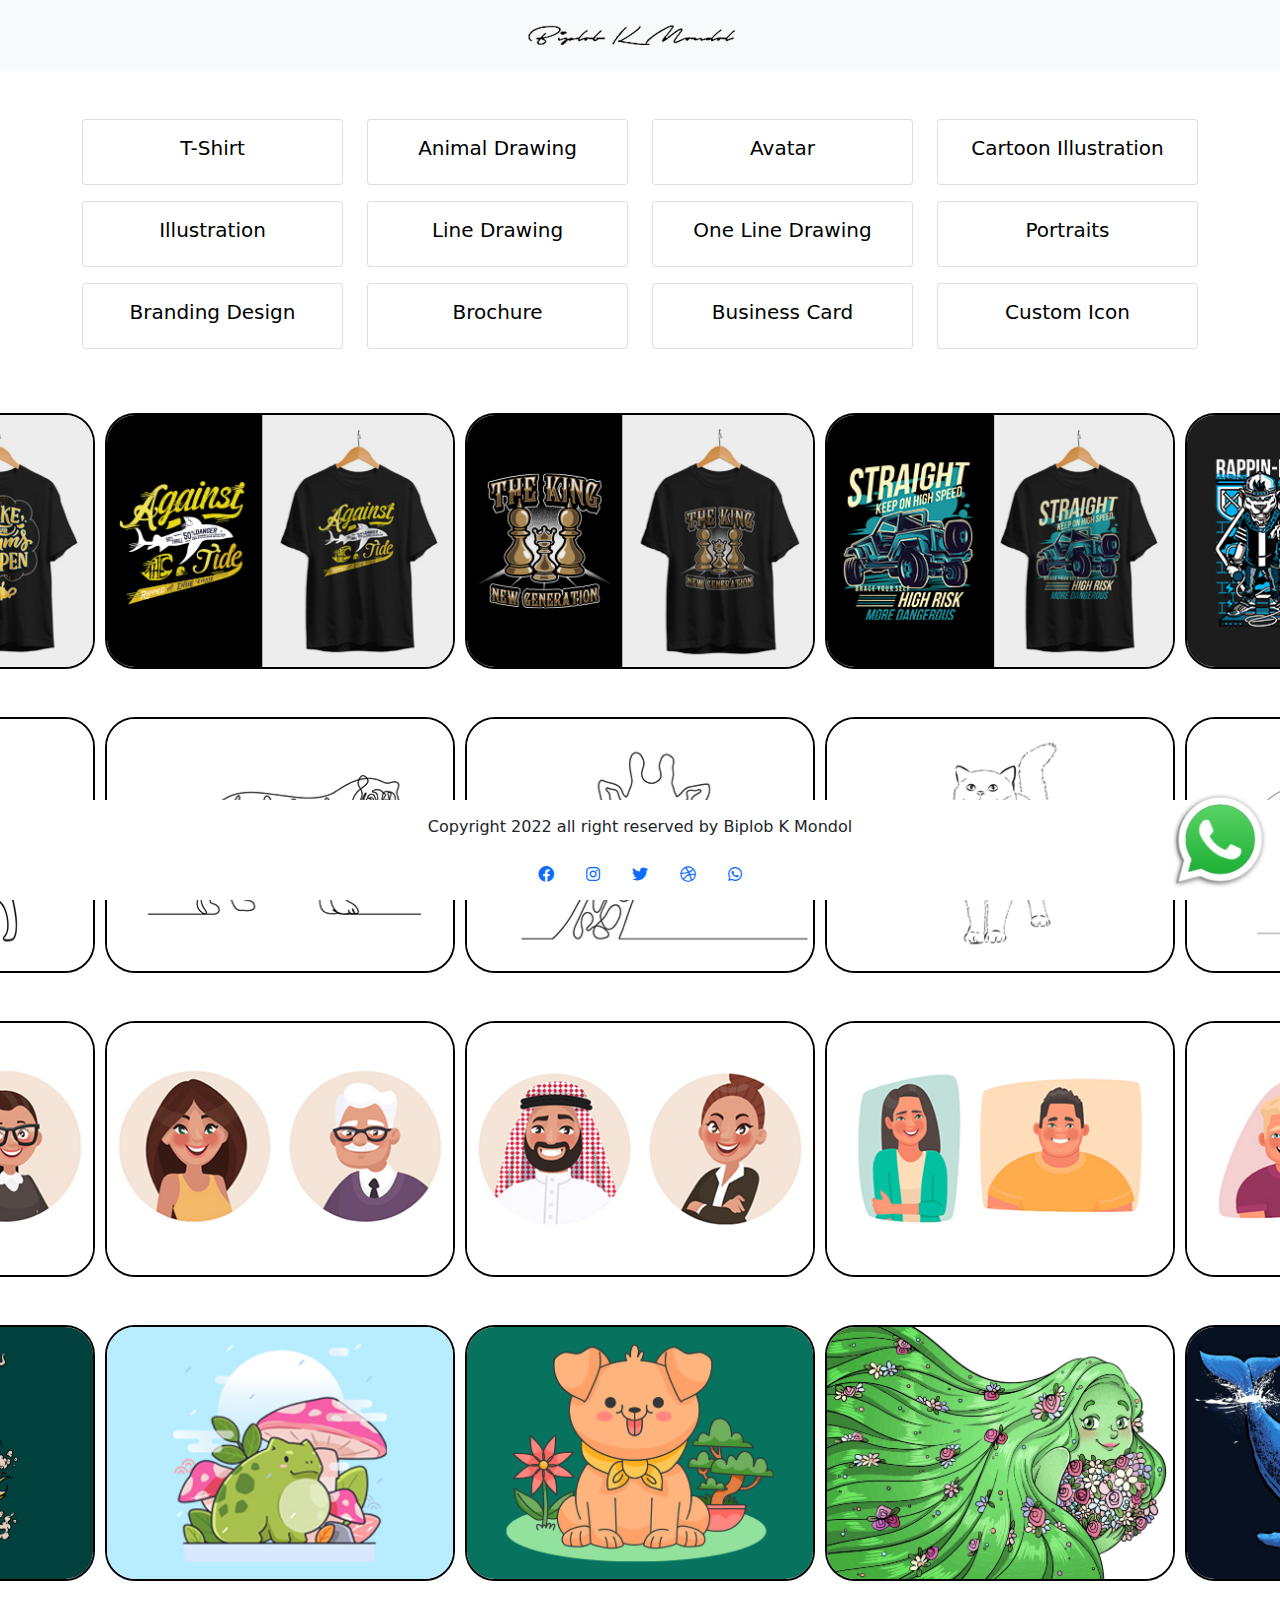
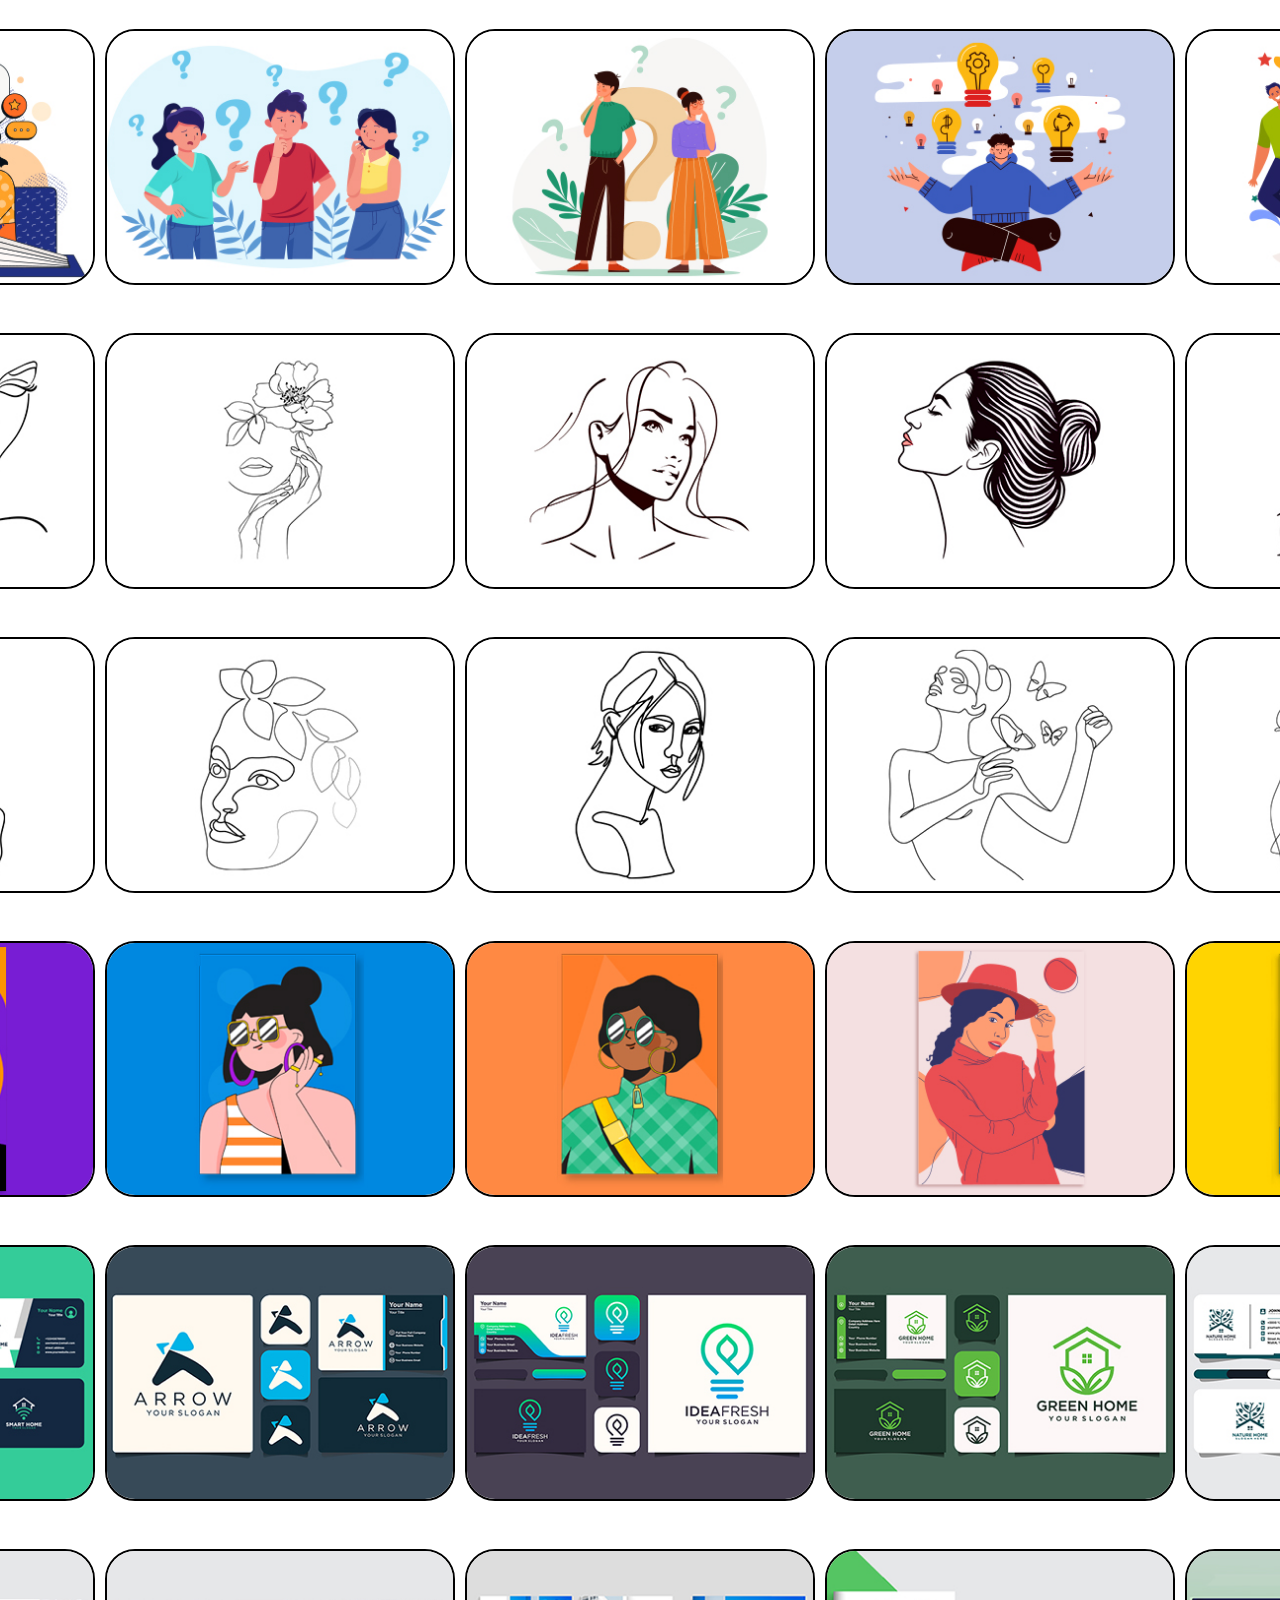
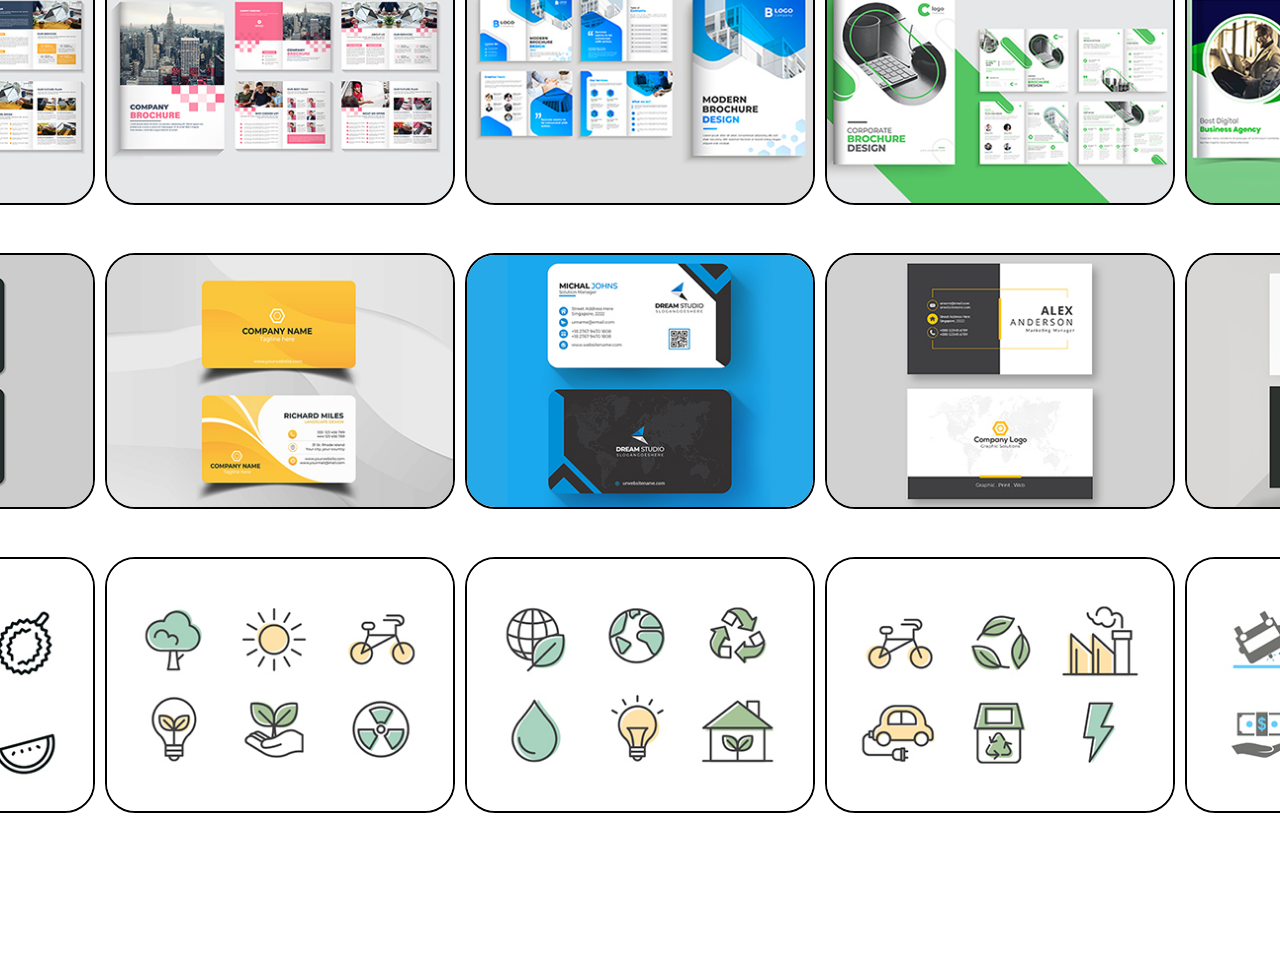
==== commit 3b521650: "add whatsapp" ====
--- a/index.html
+++ b/index.html
@@ -482,6 +482,13 @@
         </li>
     </ul>
 </footer>
+
+<div class="whatsapp-section">
+    <a href="https://api.whatsapp.com/send?phone=8801676617867&app=facebook&entry_point=page_cta&fbclid=IwAR3VZ1XU0s9_q2V_tTYlHj7nZI2roOyvRUPdRuOHL4DNIva6P0iiQXienR8"
+       target="_blank">
+        <img src="assets/images/WhatsApp.png" alt="" class="whatsapp-image"/>
+    </a>
+</div>
 <!-- Bootstrap JS -->
 <script src="assets/vendors/bootstrap/js/bootstrap.bundle.min.js"></script>
 
--- a/assets/css/style.css
+++ b/assets/css/style.css
@@ -74,3 +74,27 @@
     bottom: 0;
     width: 100%;
 }
+
+.whatsapp-section{
+    z-index: 3;
+    position: fixed;
+    bottom: 10px;
+    right: 10px;
+}
+
+.whatsapp-image{
+    height: 100px;
+}
+
+@media (max-width: 600px) {
+    .whatsapp-image{
+        height: 50px;
+    }
+
+    .whatsapp-section{
+        z-index: 3;
+        position: fixed;
+        bottom: 5px;
+        right: 5px;
+    }
+}
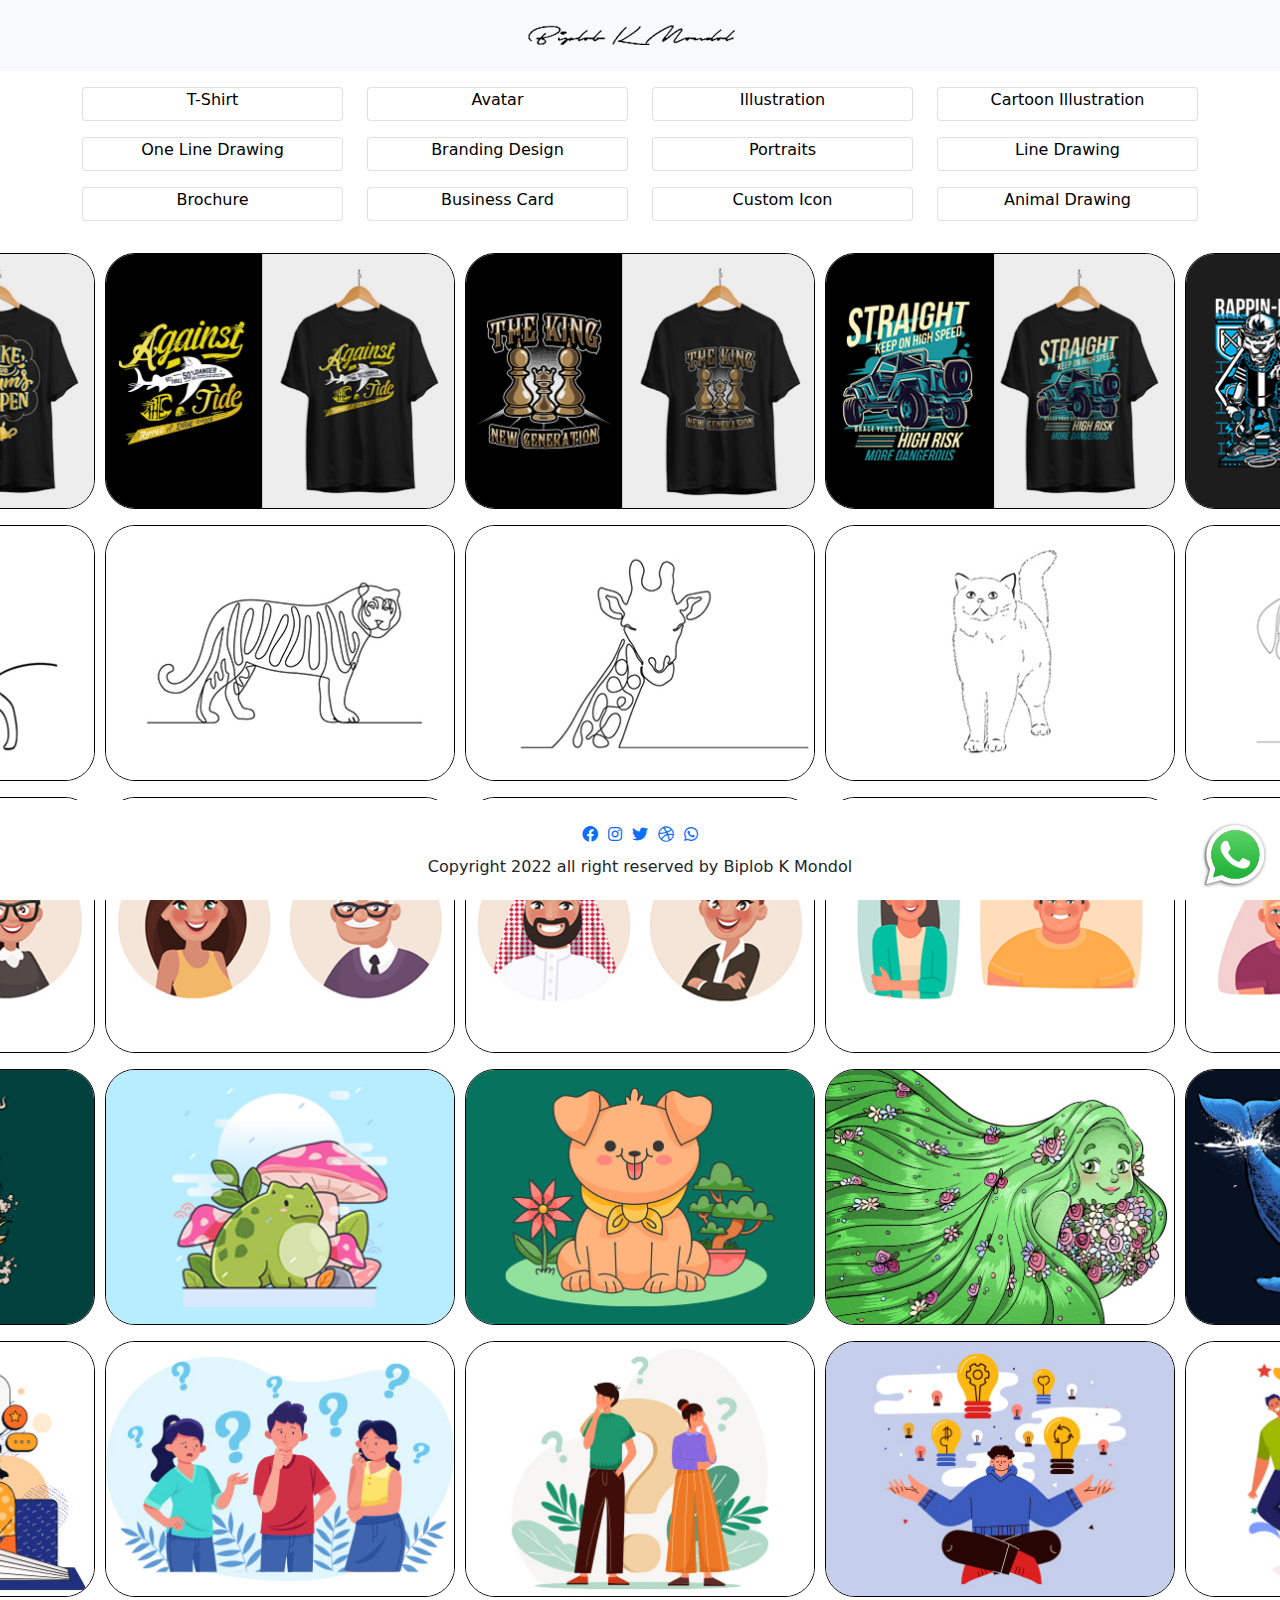
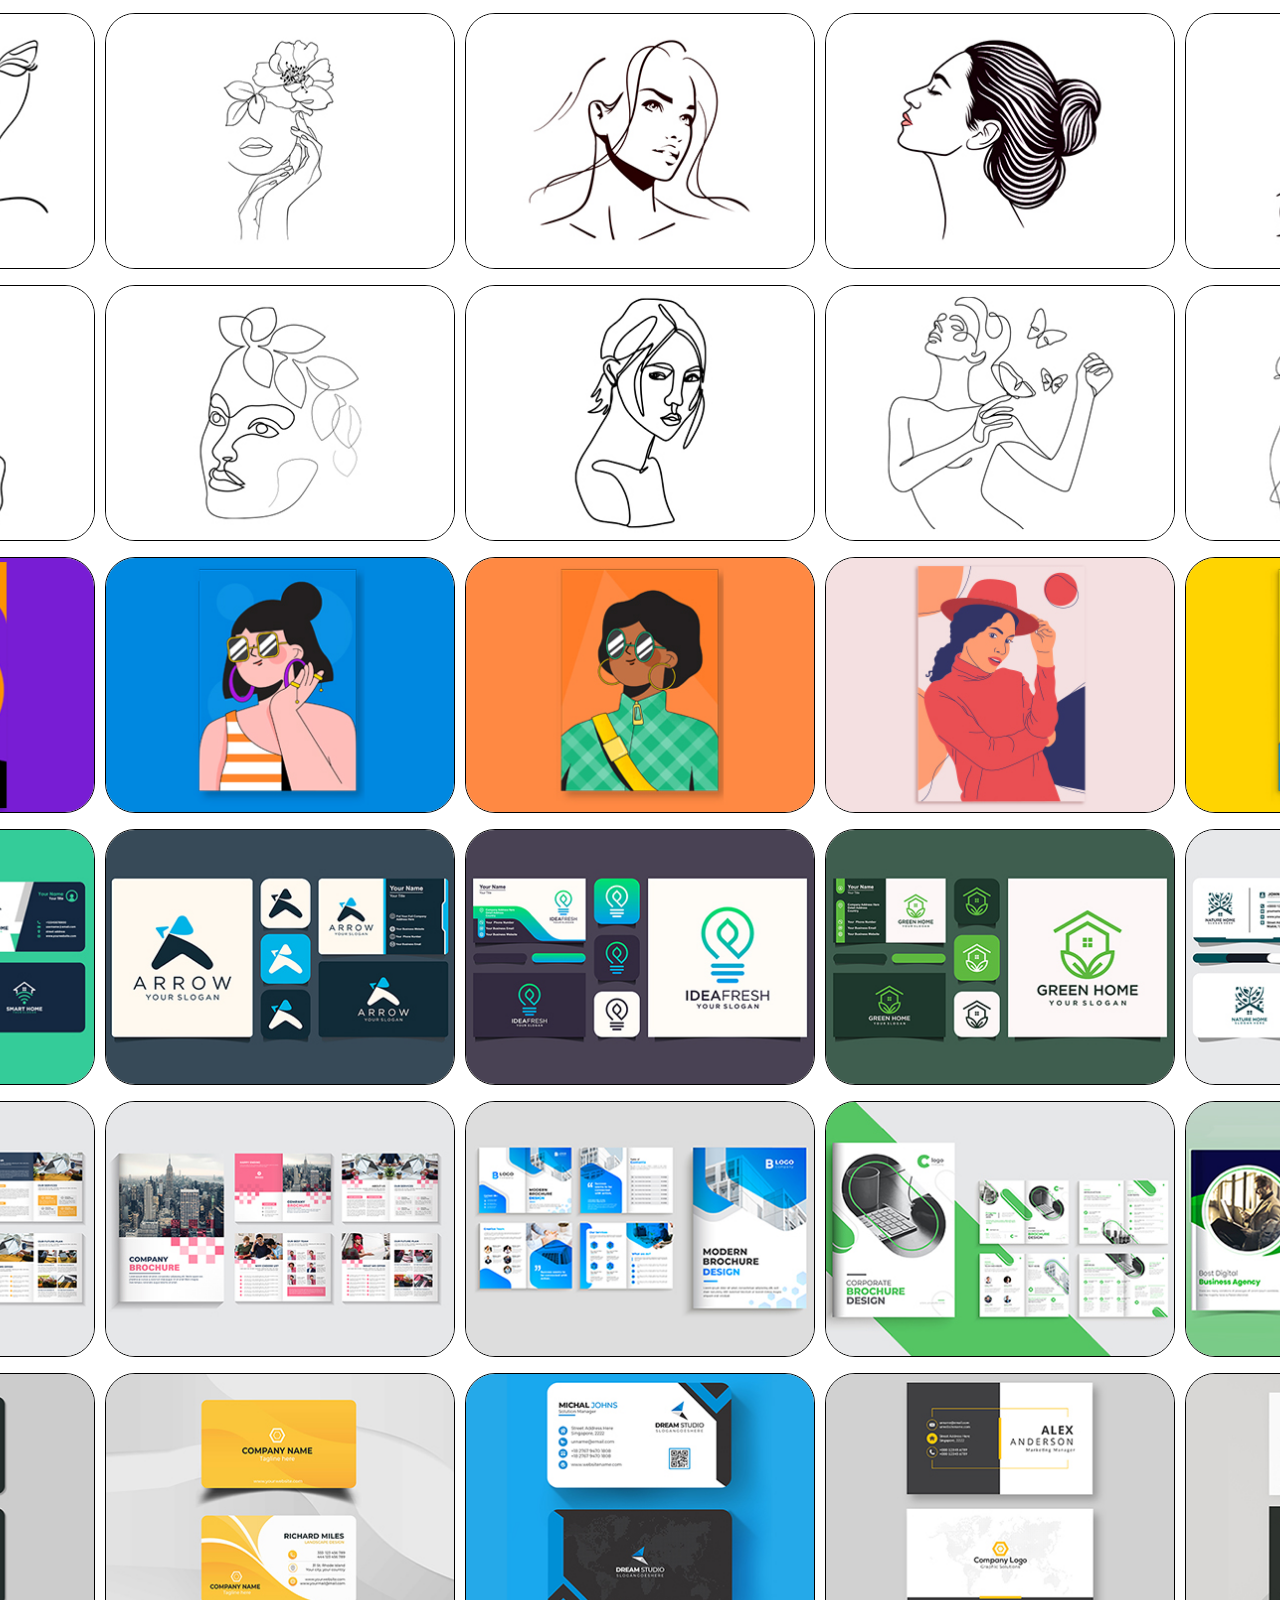
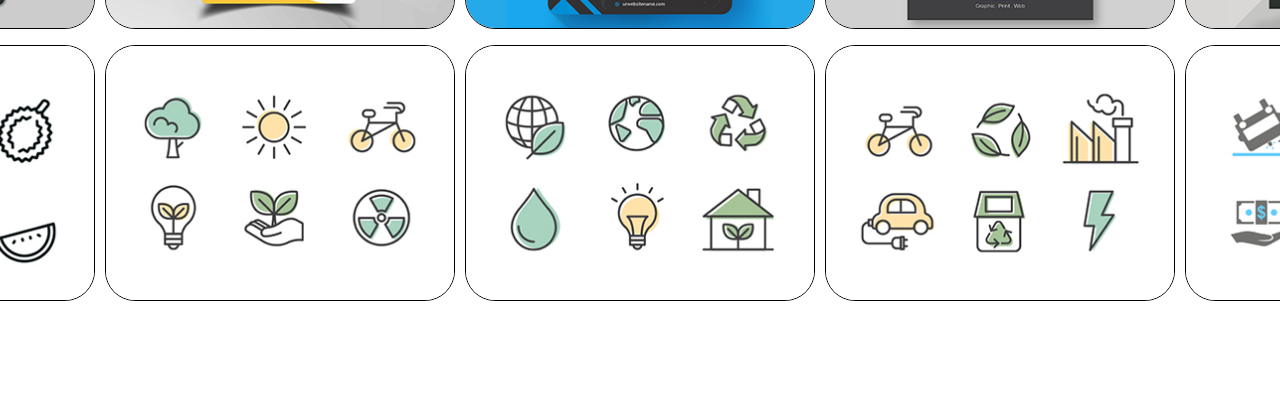
==== commit 155cec09: "update" ====
--- a/index.html
+++ b/index.html
@@ -31,14 +31,105 @@
 </nav>
 <!-- Navbar End -->
 
-<div class="mt-5 mb-5">
+<div class="mt-3 mb-3">
     <div class="container">
         <div class="row">
             <div class="col-lg-3 col-6 mb-3">
                 <a href="t-shirt.html" style="text-decoration: none;color: black">
                     <div class="card">
                         <div class="card-body d-flex justify-content-center align-items-center">
-                            <h5 class="card-title text-center">T-Shirt</h5>
+                            <p class="card-title text-center">T-Shirt</p>
+                        </div>
+                    </div>
+                </a>
+            </div>
+
+            <div class="col-lg-3 col-6 mb-3">
+                <a href="avatar.html" style="text-decoration: none;color: black">
+                    <div class="card">
+                        <div class="card-body d-flex justify-content-center align-items-center">
+                            <p class="card-title text-center">Avatar</p>
+                        </div>
+                    </div>
+                </a>
+            </div>
+            <div class="col-lg-3 col-6 mb-3">
+                <a href="illustration.html" style="text-decoration: none;color: black">
+                    <div class="card">
+                        <div class="card-body d-flex justify-content-center align-items-center">
+                            <p class="card-title text-center">Illustration</p>
+                        </div>
+                    </div>
+                </a>
+            </div>
+            <div class="col-lg-3 col-6 mb-3">
+                <a href="cartoon-illustration.html" style="text-decoration: none;color: black">
+                    <div class="card">
+                        <div class="card-body d-flex justify-content-center align-items-center">
+                            <p class="card-title text-center">Cartoon Illustration</p>
+                        </div>
+                    </div>
+                </a>
+            </div>
+            <div class="col-lg-3 col-6 mb-3">
+                <a href="one-line-drawing.html" style="text-decoration: none;color: black">
+                    <div class="card">
+                        <div class="card-body d-flex justify-content-center align-items-center">
+                            <p class="card-title text-center">One Line Drawing</p>
+                        </div>
+                    </div>
+                </a>
+            </div>
+            <div class="col-lg-3 col-6 mb-3">
+                <a href="branding-design.html" style="text-decoration: none;color: black">
+                    <div class="card">
+                        <div class="card-body d-flex justify-content-center align-items-center">
+                            <p class="card-title text-center">Branding Design</p>
+                        </div>
+                    </div>
+                </a>
+            </div>
+            <div class="col-lg-3 col-6 mb-3">
+                <a href="portraits.html" style="text-decoration: none;color: black">
+                    <div class="card">
+                        <div class="card-body d-flex justify-content-center align-items-center">
+                            <p class="card-title text-center">Portraits</p>
+                        </div>
+                    </div>
+                </a>
+            </div>
+            <div class="col-lg-3 col-6 mb-3">
+                <a href="line-drawing.html" style="text-decoration: none;color: black">
+                    <div class="card">
+                        <div class="card-body d-flex justify-content-center align-items-center">
+                            <p class="card-title text-center">Line Drawing</p>
+                        </div>
+                    </div>
+                </a>
+            </div>
+            <div class="col-lg-3 col-6 mb-3">
+                <a href="brocure.html" style="text-decoration: none;color: black">
+                    <div class="card">
+                        <div class="card-body d-flex justify-content-center align-items-center">
+                            <p class="card-title text-center">Brochure</p>
+                        </div>
+                    </div>
+                </a>
+            </div>
+            <div class="col-lg-3 col-6 mb-3">
+                <a href="business-card.html" style="text-decoration: none;color: black">
+                    <div class="card">
+                        <div class="card-body d-flex justify-content-center align-items-center">
+                            <p class="card-title text-center">Business Card</p>
+                        </div>
+                    </div>
+                </a>
+            </div>
+            <div class="col-lg-3 col-6 mb-3">
+                <a href="custom-icon.html" style="text-decoration: none;color: black">
+                    <div class="card">
+                        <div class="card-body d-flex justify-content-center align-items-center">
+                            <p class="card-title text-center">Custom Icon</p>
                         </div>
                     </div>
                 </a>
@@ -47,97 +138,7 @@
                 <a href="animal-line-drawing.html" style="text-decoration: none;color: black">
                     <div class="card">
                         <div class="card-body d-flex justify-content-center align-items-center">
-                            <h5 class="card-title text-center">Animal Drawing</h5>
-                        </div>
-                    </div>
-                </a>
-            </div>
-            <div class="col-lg-3 col-6 mb-3">
-                <a href="avatar.html" style="text-decoration: none;color: black">
-                    <div class="card">
-                        <div class="card-body d-flex justify-content-center align-items-center">
-                            <h5 class="card-title text-center">Avatar</h5>
-                        </div>
-                    </div>
-                </a>
-            </div>
-            <div class="col-lg-3 col-6 mb-3">
-                <a href="cartoon-illustration.html" style="text-decoration: none;color: black">
-                    <div class="card">
-                        <div class="card-body d-flex justify-content-center align-items-center">
-                            <h5 class="card-title text-center">Cartoon Illustration</h5>
-                        </div>
-                    </div>
-                </a>
-            </div>
-            <div class="col-lg-3 col-6 mb-3">
-                <a href="illustration.html" style="text-decoration: none;color: black">
-                    <div class="card">
-                        <div class="card-body d-flex justify-content-center align-items-center">
-                            <h5 class="card-title text-center">Illustration</h5>
-                        </div>
-                    </div>
-                </a>
-            </div>
-            <div class="col-lg-3 col-6 mb-3">
-                <a href="line-drawing.html" style="text-decoration: none;color: black">
-                    <div class="card">
-                        <div class="card-body d-flex justify-content-center align-items-center">
-                            <h5 class="card-title text-center">Line Drawing</h5>
-                        </div>
-                    </div>
-                </a>
-            </div>
-            <div class="col-lg-3 col-6 mb-3">
-                <a href="one-line-drawing.html" style="text-decoration: none;color: black">
-                    <div class="card">
-                        <div class="card-body d-flex justify-content-center align-items-center">
-                            <h5 class="card-title text-center">One Line Drawing</h5>
-                        </div>
-                    </div>
-                </a>
-            </div>
-            <div class="col-lg-3 col-6 mb-3">
-                <a href="portraits.html" style="text-decoration: none;color: black">
-                    <div class="card">
-                        <div class="card-body d-flex justify-content-center align-items-center">
-                            <h5 class="card-title text-center">Portraits</h5>
-                        </div>
-                    </div>
-                </a>
-            </div>
-            <div class="col-lg-3 col-6 mb-3">
-                <a href="branding-design.html" style="text-decoration: none;color: black">
-                    <div class="card">
-                        <div class="card-body d-flex justify-content-center align-items-center">
-                            <h5 class="card-title text-center">Branding Design</h5>
-                        </div>
-                    </div>
-                </a>
-            </div>
-            <div class="col-lg-3 col-6 mb-3">
-                <a href="brocure.html" style="text-decoration: none;color: black">
-                    <div class="card">
-                        <div class="card-body d-flex justify-content-center align-items-center">
-                            <h5 class="card-title text-center">Brochure</h5>
-                        </div>
-                    </div>
-                </a>
-            </div>
-            <div class="col-lg-3 col-6 mb-3">
-                <a href="business-card.html" style="text-decoration: none;color: black">
-                    <div class="card">
-                        <div class="card-body d-flex justify-content-center align-items-center">
-                            <h5 class="card-title text-center">Business Card</h5>
-                        </div>
-                    </div>
-                </a>
-            </div>
-            <div class="col-lg-3 col-6 mb-3">
-                <a href="custom-icon.html" style="text-decoration: none;color: black">
-                    <div class="card">
-                        <div class="card-body d-flex justify-content-center align-items-center">
-                            <h5 class="card-title text-center">Custom Icon</h5>
+                            <p class="card-title text-center">Animal Drawing</p>
                         </div>
                     </div>
                 </a>
@@ -147,7 +148,7 @@
 </div>
 
 <!-- Slider Start -->
-<div class="mt-5">
+<div class="mt-3">
     <div class="swiper-container swiper--top">
         <div class="swiper-wrapper">
             <div class="swiper-slide"><img src="assets/images/t-shirt/1.jpg" class="slider-image-size" alt=""/></div>
@@ -163,7 +164,7 @@
         </div>
     </div>
 
-    <div class="swiper-container swiper--bottom mt-5">
+    <div class="swiper-container swiper--bottom mt-3">
         <div class="swiper-wrapper">
             <div class="swiper-slide"><img src="assets/images/animal%20line%20drawing/1.jpg" class="slider-image-size"
                                            alt=""/>
@@ -201,7 +202,7 @@
 <!-- Slider End -->
 
 <!-- Slider Start -->
-<div class="mt-5">
+<div class="mt-3">
     <div class="swiper-container swiper--top">
         <div class="swiper-wrapper">
             <div class="swiper-slide"><img src="assets/images/avater/1.jpg" class="slider-image-size" alt=""/></div>
@@ -217,7 +218,7 @@
         </div>
     </div>
 
-    <div class="swiper-container swiper--bottom mt-5">
+    <div class="swiper-container swiper--bottom mt-3">
         <div class="swiper-wrapper">
             <div class="swiper-slide"><img src="assets/images/cartoon%20illustration/1.jpg" class="slider-image-size"
                                            alt=""/>
@@ -255,7 +256,7 @@
 <!-- Slider End -->
 
 <!-- Slider Start -->
-<div class="mt-5">
+<div class="mt-3">
     <div class="swiper-container swiper--top">
         <div class="swiper-wrapper">
             <div class="swiper-slide"><img src="assets/images/illustration/1.jpg" class="slider-image-size" alt=""/>
@@ -281,7 +282,7 @@
         </div>
     </div>
 
-    <div class="swiper-container swiper--bottom mt-5">
+    <div class="swiper-container swiper--bottom mt-3">
         <div class="swiper-wrapper">
             <div class="swiper-slide"><img src="assets/images/line%20drawing/1.jpg" class="slider-image-size" alt=""/>
             </div>
@@ -309,7 +310,7 @@
 <!-- Slider End -->
 
 <!-- Slider Start -->
-<div class="mt-5">
+<div class="mt-3">
     <div class="swiper-container swiper--top">
         <div class="swiper-wrapper">
             <div class="swiper-slide"><img src="assets/images/one%20line%20drawing/1.jpg" class="slider-image-size"
@@ -335,7 +336,7 @@
         </div>
     </div>
 
-    <div class="swiper-container swiper--bottom mt-5">
+    <div class="swiper-container swiper--bottom mt-3">
         <div class="swiper-wrapper">
             <div class="swiper-slide"><img src="assets/images/portraits/1.jpg" class="slider-image-size" alt=""/>
             </div>
@@ -363,7 +364,7 @@
 <!-- Slider End -->
 
 <!-- Slider Start -->
-<div class="mt-5">
+<div class="mt-3">
     <div class="swiper-container swiper--top">
         <div class="swiper-wrapper">
             <div class="swiper-slide"><img src="assets/images/branding%20design/1.jpg" class="slider-image-size"
@@ -389,7 +390,7 @@
         </div>
     </div>
 
-    <div class="swiper-container swiper--bottom mt-5">
+    <div class="swiper-container swiper--bottom mt-3">
         <div class="swiper-wrapper">
             <div class="swiper-slide"><img src="assets/images/brochure/1.jpg" class="slider-image-size" alt=""/></div>
             <div class="swiper-slide"><img src="assets/images/brochure/2.jpg" class="slider-image-size" alt=""/></div>
@@ -407,7 +408,7 @@
 <!-- Slider End -->
 
 <!-- Slider Start -->
-<div class="mt-5 mb-5 pb-5">
+<div class="mt-3 mb-5 pb-5">
     <div class="swiper-container swiper--top">
         <div class="swiper-wrapper">
             <div class="swiper-slide"><img src="assets/images/business%20card/1.jpg" class="slider-image-size" alt=""/>
@@ -433,7 +434,7 @@
         </div>
     </div>
 
-    <div class="swiper-container swiper--bottom mt-5 mb-5">
+    <div class="swiper-container swiper--bottom mt-3 mb-3">
         <div class="swiper-wrapper">
             <div class="swiper-slide"><img src="assets/images/custom%20icon/1.jpg" class="slider-image-size" alt=""/>
             </div>
@@ -461,9 +462,6 @@
 <!-- Slider End -->
 
 <footer class="fixed-footer">
-    <p class="text-center">
-        Copyright 2022 all right reserved by Biplob K Mondol
-    </p>
     <ul class="nav justify-content-center">
         <li class="nav-item">
             <a class="nav-link" href="#"><i class="fa-brands fa-facebook"></i></a>
@@ -481,6 +479,9 @@
             <a class="nav-link" href="#"><i class="fa-brands fa-whatsapp"></i></a>
         </li>
     </ul>
+    <p class="text-center">
+        Copyright 2022 all right reserved by Biplob K Mondol
+    </p>
 </footer>
 
 <div class="whatsapp-section">
--- a/assets/css/style.css
+++ b/assets/css/style.css
@@ -1,5 +1,5 @@
 .slider-image-size{
-    border: 2px solid black;
+    border: 1px solid black;
     height: 256px;
     width: 350px;
     border-radius: 30px;
@@ -83,12 +83,21 @@
 }
 
 .whatsapp-image{
-    height: 100px;
+    height: 70px;
+}
+
+.card-body {
+    flex: 1 1 auto;
+    padding: 0rem 0rem;
+}
+
+.nav-link {
+    padding: 0.5rem 5px;
 }
 
 @media (max-width: 600px) {
     .whatsapp-image{
-        height: 50px;
+        height: 35px;
     }
 
     .whatsapp-section{
@@ -97,4 +106,11 @@
         bottom: 5px;
         right: 5px;
     }
+
+    .slider-image-size{
+        border: 1px solid black;
+        height: 100px;
+        width: 137px;
+        border-radius: 10px;
+    }
 }
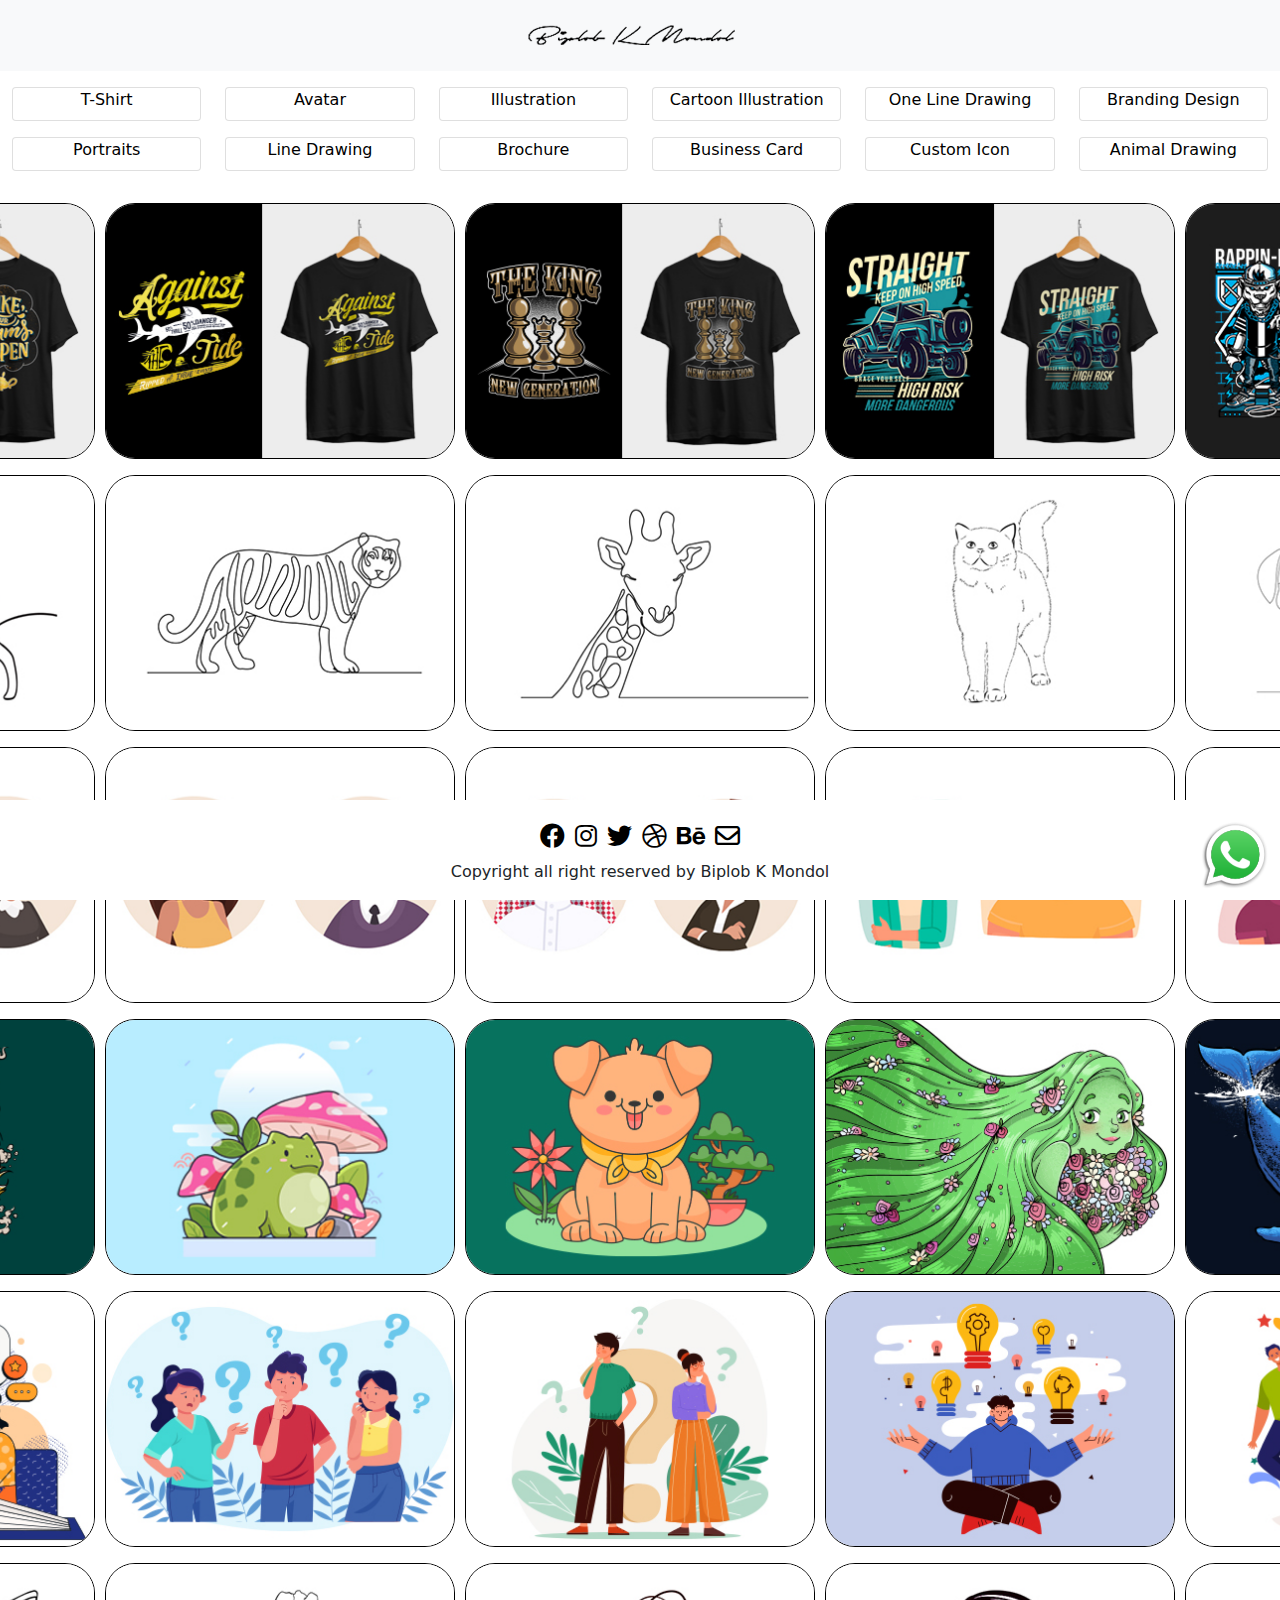
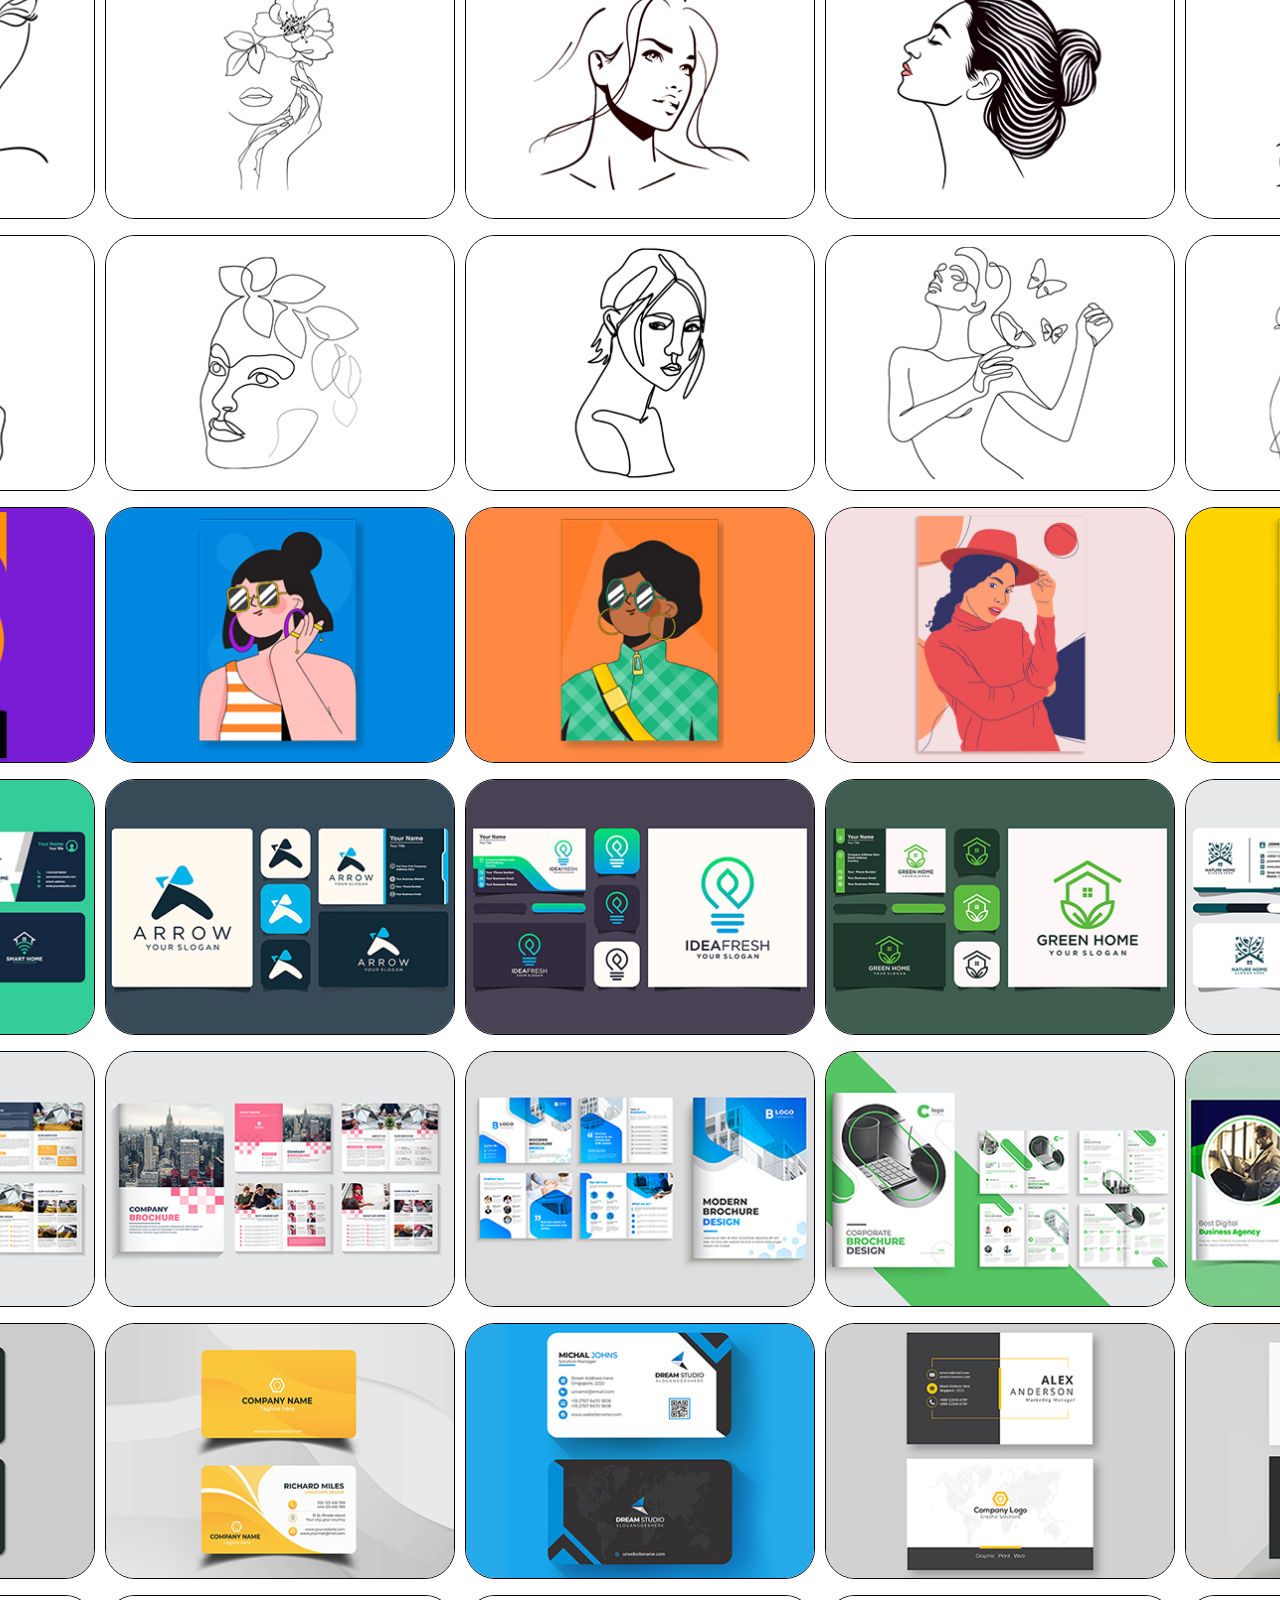
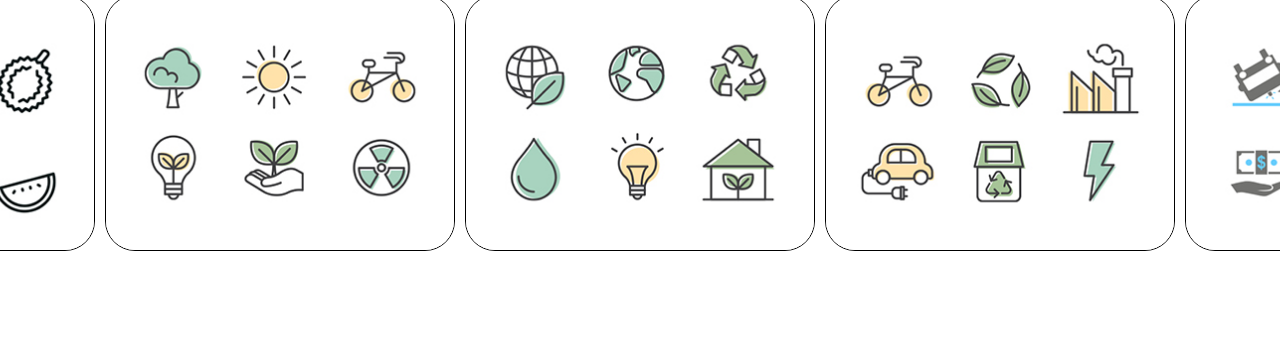
==== commit c6d8a5b4: "update" ====
--- a/index.html
+++ b/index.html
@@ -32,9 +32,9 @@
 <!-- Navbar End -->
 
 <div class="mt-3 mb-3">
-    <div class="container">
+    <div class="container-fluid">
         <div class="row">
-            <div class="col-lg-3 col-6 mb-3">
+            <div class="col-lg-2 col-6 mb-3">
                 <a href="t-shirt.html" style="text-decoration: none;color: black">
                     <div class="card">
                         <div class="card-body d-flex justify-content-center align-items-center">
@@ -44,7 +44,7 @@
                 </a>
             </div>
 
-            <div class="col-lg-3 col-6 mb-3">
+            <div class="col-lg-2 col-6 mb-3">
                 <a href="avatar.html" style="text-decoration: none;color: black">
                     <div class="card">
                         <div class="card-body d-flex justify-content-center align-items-center">
@@ -53,7 +53,7 @@
                     </div>
                 </a>
             </div>
-            <div class="col-lg-3 col-6 mb-3">
+            <div class="col-lg-2 col-6 mb-3">
                 <a href="illustration.html" style="text-decoration: none;color: black">
                     <div class="card">
                         <div class="card-body d-flex justify-content-center align-items-center">
@@ -62,7 +62,7 @@
                     </div>
                 </a>
             </div>
-            <div class="col-lg-3 col-6 mb-3">
+            <div class="col-lg-2 col-6 mb-3">
                 <a href="cartoon-illustration.html" style="text-decoration: none;color: black">
                     <div class="card">
                         <div class="card-body d-flex justify-content-center align-items-center">
@@ -71,7 +71,7 @@
                     </div>
                 </a>
             </div>
-            <div class="col-lg-3 col-6 mb-3">
+            <div class="col-lg-2 col-6 mb-3">
                 <a href="one-line-drawing.html" style="text-decoration: none;color: black">
                     <div class="card">
                         <div class="card-body d-flex justify-content-center align-items-center">
@@ -80,7 +80,7 @@
                     </div>
                 </a>
             </div>
-            <div class="col-lg-3 col-6 mb-3">
+            <div class="col-lg-2 col-6 mb-3">
                 <a href="branding-design.html" style="text-decoration: none;color: black">
                     <div class="card">
                         <div class="card-body d-flex justify-content-center align-items-center">
@@ -89,7 +89,7 @@
                     </div>
                 </a>
             </div>
-            <div class="col-lg-3 col-6 mb-3">
+            <div class="col-lg-2 col-6 mb-3">
                 <a href="portraits.html" style="text-decoration: none;color: black">
                     <div class="card">
                         <div class="card-body d-flex justify-content-center align-items-center">
@@ -98,7 +98,7 @@
                     </div>
                 </a>
             </div>
-            <div class="col-lg-3 col-6 mb-3">
+            <div class="col-lg-2 col-6 mb-3">
                 <a href="line-drawing.html" style="text-decoration: none;color: black">
                     <div class="card">
                         <div class="card-body d-flex justify-content-center align-items-center">
@@ -107,7 +107,7 @@
                     </div>
                 </a>
             </div>
-            <div class="col-lg-3 col-6 mb-3">
+            <div class="col-lg-2 col-6 mb-3">
                 <a href="brocure.html" style="text-decoration: none;color: black">
                     <div class="card">
                         <div class="card-body d-flex justify-content-center align-items-center">
@@ -116,7 +116,7 @@
                     </div>
                 </a>
             </div>
-            <div class="col-lg-3 col-6 mb-3">
+            <div class="col-lg-2 col-6 mb-3">
                 <a href="business-card.html" style="text-decoration: none;color: black">
                     <div class="card">
                         <div class="card-body d-flex justify-content-center align-items-center">
@@ -125,7 +125,7 @@
                     </div>
                 </a>
             </div>
-            <div class="col-lg-3 col-6 mb-3">
+            <div class="col-lg-2 col-6 mb-3">
                 <a href="custom-icon.html" style="text-decoration: none;color: black">
                     <div class="card">
                         <div class="card-body d-flex justify-content-center align-items-center">
@@ -134,7 +134,7 @@
                     </div>
                 </a>
             </div>
-            <div class="col-lg-3 col-6 mb-3">
+            <div class="col-lg-2 col-6 mb-3">
                 <a href="animal-line-drawing.html" style="text-decoration: none;color: black">
                     <div class="card">
                         <div class="card-body d-flex justify-content-center align-items-center">
@@ -476,11 +476,14 @@
             <a class="nav-link" href="#"><i class="fa-brands fa-dribbble"></i></a>
         </li>
         <li class="nav-item">
-            <a class="nav-link" href="#"><i class="fa-brands fa-whatsapp"></i></a>
+            <a class="nav-link" href="#"><i class="fa-brands fa-behance"></i></a>
+        </li>
+        <li class="nav-item">
+            <a class="nav-link" href="#"><i class="fa-regular fa-envelope"></i></a>
         </li>
     </ul>
     <p class="text-center">
-        Copyright 2022 all right reserved by Biplob K Mondol
+        Copyright all right reserved by Biplob K Mondol
     </p>
 </footer>
 
--- a/assets/css/style.css
+++ b/assets/css/style.css
@@ -88,16 +88,21 @@
 
 .card-body {
     flex: 1 1 auto;
-    padding: 0rem 0rem;
+    padding: 0 0;
 }
 
 .nav-link {
     padding: 0.5rem 5px;
 }
 
+.fa-brands, .fa-regular{
+    font-size: 25px;
+    color: black;
+}
+
 @media (max-width: 600px) {
     .whatsapp-image{
-        height: 35px;
+        height: 40px;
     }
 
     .whatsapp-section{
@@ -113,4 +118,9 @@
         width: 137px;
         border-radius: 10px;
     }
+
+    .fa-brands, .fa-regular{
+        font-size: 20px;
+        color: black;
+    }
 }
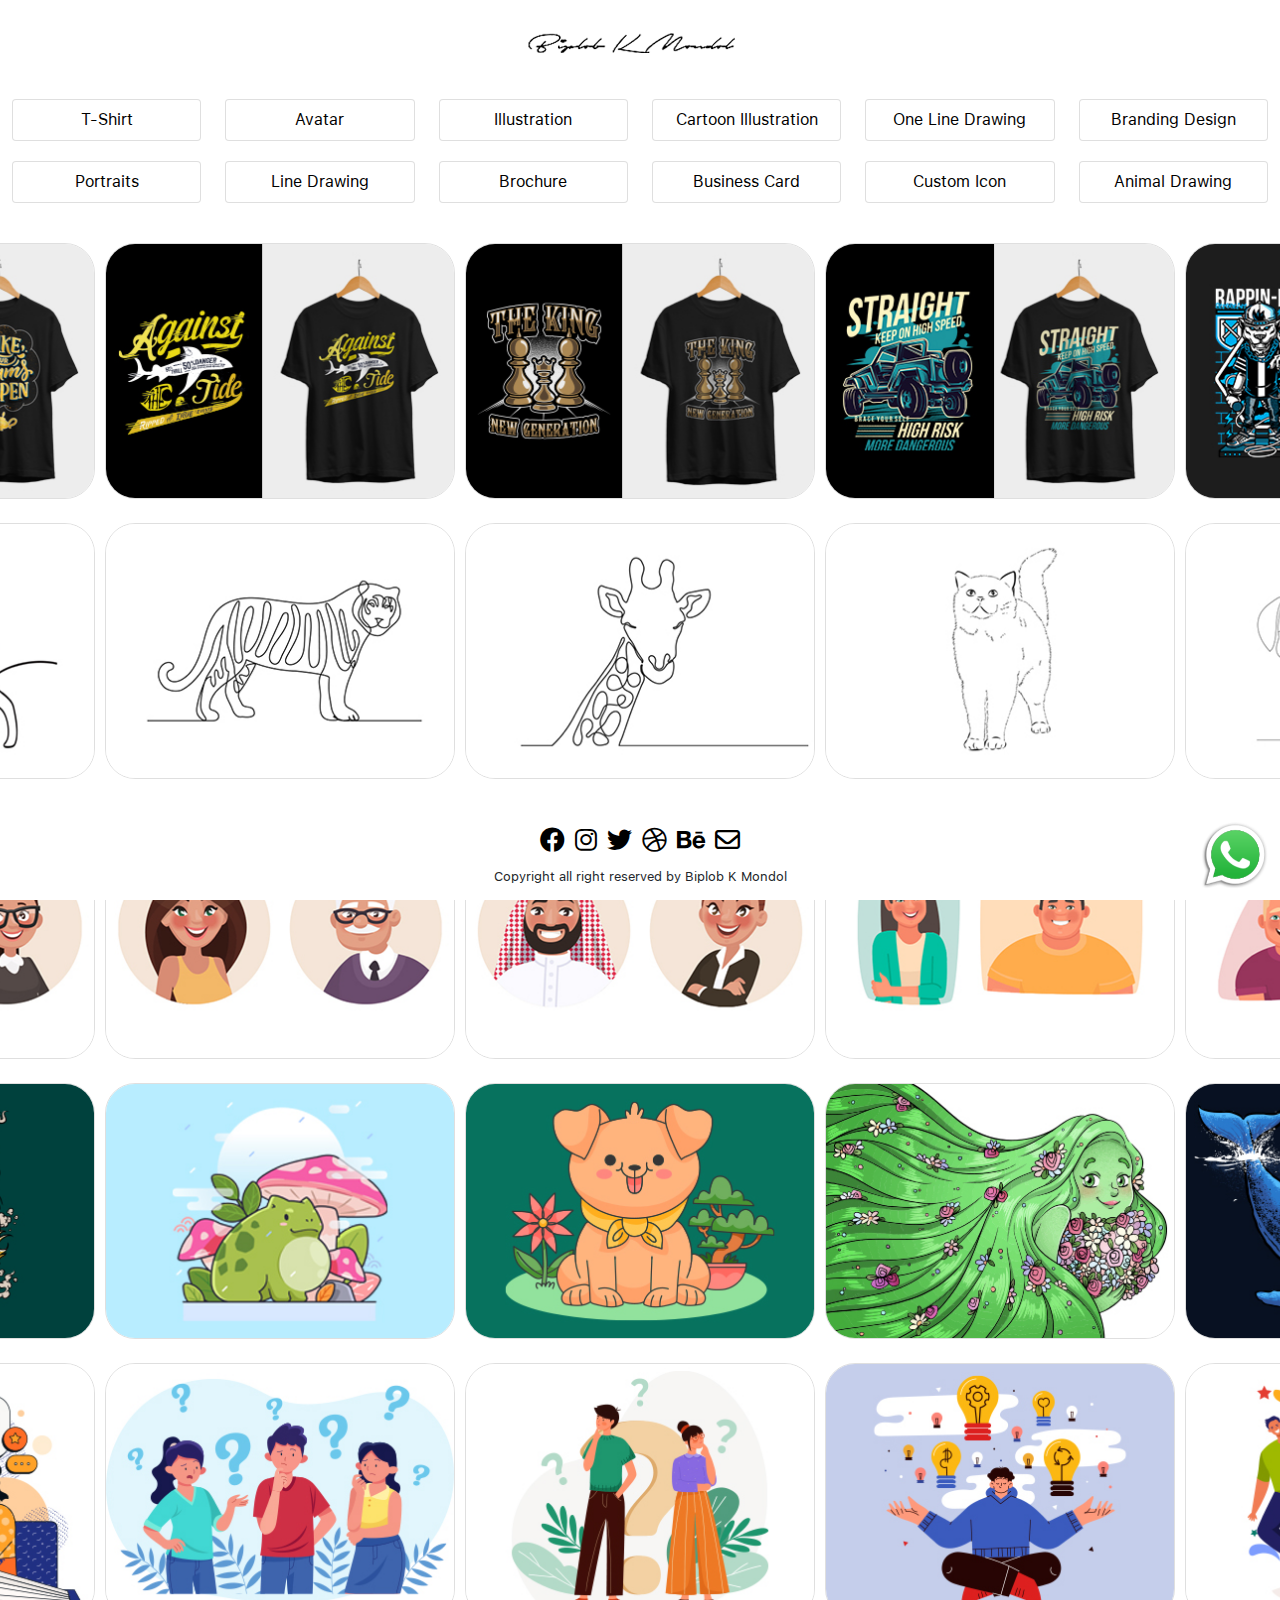
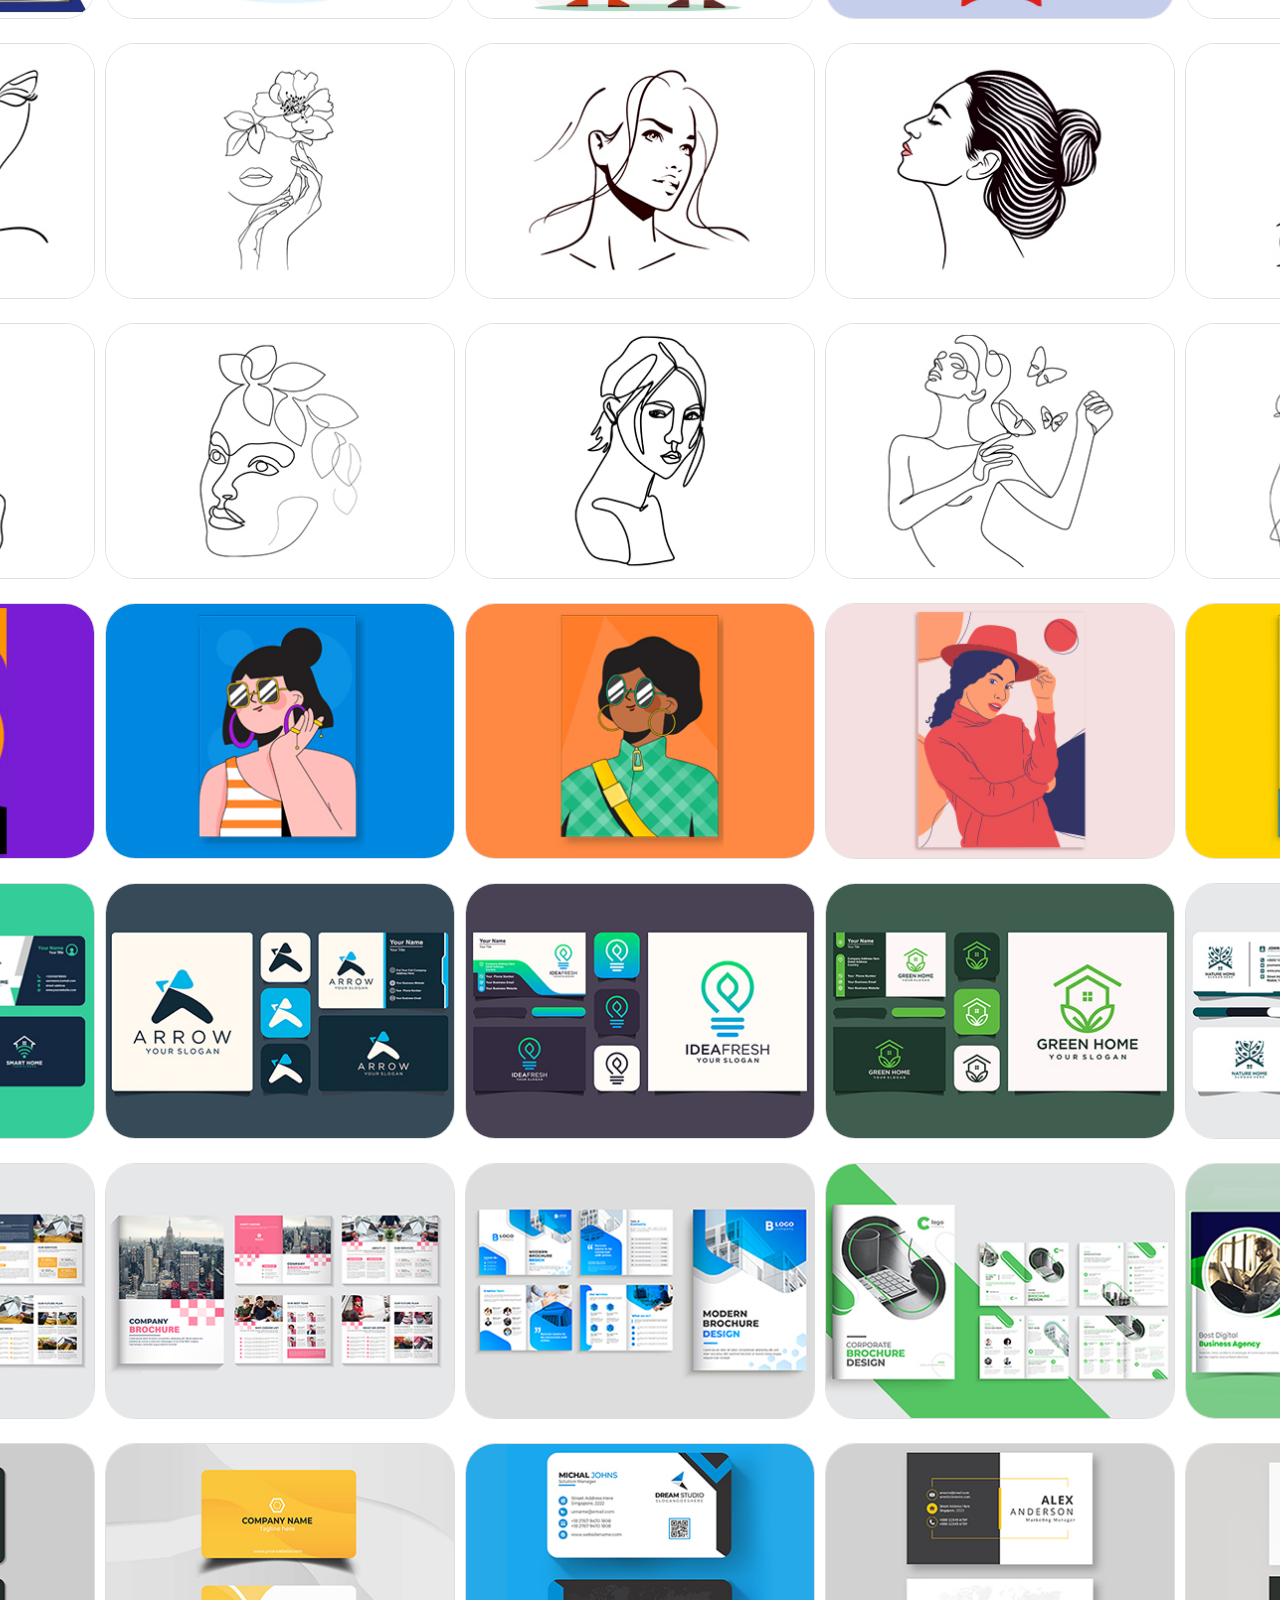
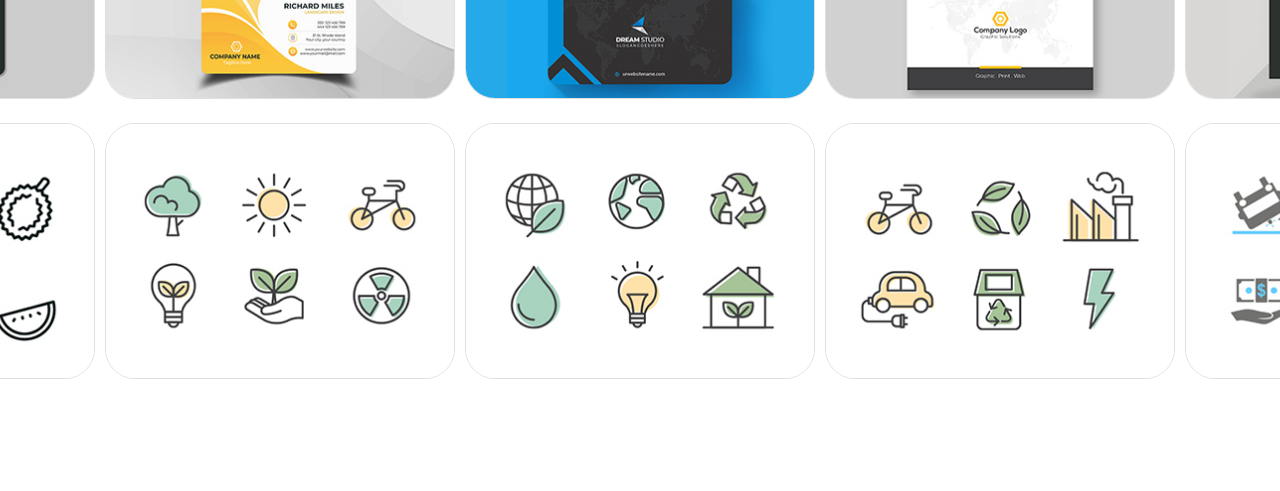
==== commit d193924e: "menu update" ====
--- a/index.html
+++ b/index.html
@@ -21,17 +21,70 @@
     <title>Biplob K Mondol</title>
 </head>
 <body>
-<!-- Navbar Start -->
-<nav class="navbar navbar-light bg-light">
+<!-- Navbar Start Desktop -->
+<nav class="navbar navbar-light desktop">
     <div class="container-fluid justify-content-center">
         <a class="navbar-brand" href="index.html">
             <img src="assets/images/logo/logo.png" alt=""/>
         </a>
     </div>
 </nav>
-<!-- Navbar End -->
-
-<div class="mt-3 mb-3">
+<!-- Navbar End Desktop-->
+
+<!-- Navbar Start Mobile -->
+<nav class="navbar navbar-expand-lg navbar-light bg-white sticky-top mobile">
+    <div class="container-fluid bg-white">
+        <a class="navbar-brand" href="index.html">
+            <img src="assets/images/logo/logo.png" alt=""/>
+        </a>
+        <button class="navbar-toggler" type="button" data-bs-toggle="collapse" data-bs-target="#navbarNav" aria-controls="navbarNav" aria-expanded="false" aria-label="Toggle navigation">
+            <span class="navbar-toggler-icon"></span>
+        </button>
+        <div class="collapse navbar-collapse" id="navbarNav">
+            <ul class="navbar-nav">
+                <li class="nav-item">
+                    <a class="nav-link text-dark" href="t-shirt.html">T-Shirt</a>
+                </li>
+                <li class="nav-item">
+                    <a class="nav-link text-dark" href="avatar.html">Avatar</a>
+                </li>
+                <li class="nav-item">
+                    <a class="nav-link text-dark" href="illustration.html">Illustration</a>
+                </li>
+                <li class="nav-item">
+                    <a class="nav-link text-dark" href="cartoon-illustration.html">Cartoon Illustration</a>
+                </li>
+                <li class="nav-item">
+                    <a class="nav-link text-dark" href="one-line-drawing.html">One Line Drawing</a>
+                </li>
+                <li class="nav-item">
+                    <a class="nav-link text-dark" href="branding-design.html">Branding Design</a>
+                </li>
+                <li class="nav-item">
+                    <a class="nav-link text-dark" href="portraits.html">Portraits</a>
+                </li>
+                <li class="nav-item">
+                    <a class="nav-link text-dark" href="line-drawing.html">Line Drawing</a>
+                </li>
+                <li class="nav-item">
+                    <a class="nav-link text-dark" href="brocure.html">Brochure</a>
+                </li>
+                <li class="nav-item">
+                    <a class="nav-link text-dark" href="business-card.html">Business Card</a>
+                </li>
+                <li class="nav-item">
+                    <a class="nav-link text-dark" href="custom-icon.html">Custom Icon</a>
+                </li>
+                <li class="nav-item">
+                    <a class="nav-link text-dark" href="animal-line-drawing.html">Animal Line Drawing</a>
+                </li>
+            </ul>
+        </div>
+    </div>
+</nav>
+<!-- Navbar End Mobile-->
+
+<div class="mt-3 mb-3 desktop">
     <div class="container-fluid">
         <div class="row">
             <div class="col-lg-2 col-6 mb-3">
--- a/assets/css/style.css
+++ b/assets/css/style.css
@@ -1,5 +1,20 @@
+@font-face {
+    font-family: 'sf-pro-regular';
+    src: url('../fonts/sf-pro-text_regular.woff2');
+}
+
+@font-face {
+    font-family: 'sf-pro-semibold';
+    src: url('../fonts/sf-pro-text_semibold.woff2');
+}
+
+@font-face {
+    font-family: 'sf-pro-bold';
+    src: url('../fonts/sf-pro-text_bold.woff2');
+}
+
 .slider-image-size{
-    border: 1px solid black;
+    border: 1px solid #00000020;
     height: 256px;
     width: 350px;
     border-radius: 30px;
@@ -73,6 +88,7 @@
     height: 100px;
     bottom: 0;
     width: 100%;
+    font-size: 13px;
 }
 
 .whatsapp-section{
@@ -100,6 +116,20 @@
     color: black;
 }
 
+.mobile{
+    display: none;
+}
+
+@media (max-width: 991px) {
+    .mobile{
+        display: inline;
+    }
+
+    .desktop{
+        display: none;
+    }
+}
+
 @media (max-width: 600px) {
     .whatsapp-image{
         height: 40px;
@@ -108,12 +138,12 @@
     .whatsapp-section{
         z-index: 3;
         position: fixed;
-        bottom: 5px;
+        bottom: 45px;
         right: 5px;
     }
 
     .slider-image-size{
-        border: 1px solid black;
+        border: 1px solid #00000020;
         height: 100px;
         width: 137px;
         border-radius: 10px;
@@ -124,3 +154,12 @@
         color: black;
     }
 }
+
+h5,h2{
+    font-family: 'sf-pro-semibold';
+}
+
+p,a,div{
+    margin-top: .25rem;
+    font-family: 'sf-pro-regular';
+}
